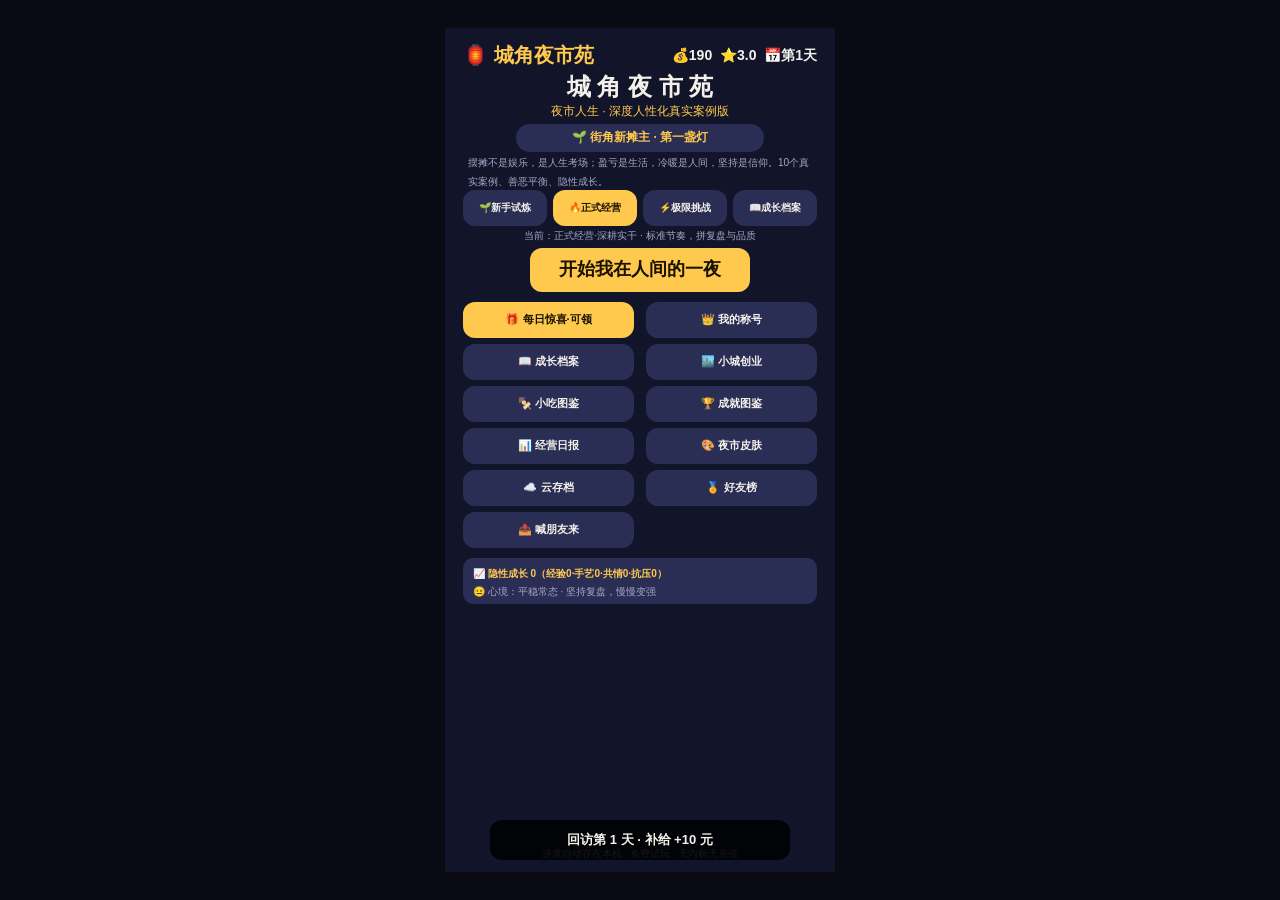
==== _preview_built.html @ dedb3aac "Add files via upload" ====
<!DOCTYPE html>
<html><head><meta charset="utf-8"><meta name="viewport" content="width=device-width,initial-scale=1,maximum-scale=1,user-scalable=no">
<title>城角夜市苑 · 小游戏版浏览器预览</title>
<style>html,body{margin:0;background:#0a0a14;overflow:hidden;height:100%;display:flex;justify-content:center;align-items:center}canvas{touch-action:none}</style>
</head><body>
<script>
// 提供 require shim，让微信小游戏的 CommonJS 模块能在浏览器加载
window.__mods = {};
function require(p){
  var name = p.replace(/^\.\//,'').replace(/\.js$/,'');
  if(window.__mods[name]) return window.__mods[name].exports;
  var src = FETCHED[name];
  if(!src) throw new Error('module not found: '+name);
  var mod = {exports:{}}; window.__mods[name]=mod;
  new Function('require','module','exports', src)(require, mod, mod.exports);
  return mod.exports;
}
// 各模块源码由 build_preview.cjs 注入到此处
var FETCHED = {"config":"// config.js —— 《城角夜市苑》运行时配置\r\n// 广告：首次提审 rewardAdUnitId 留空即可（此时免费试玩补给）。\r\n// 开通流量主后【只需把 rewardAdUnitId 填成真实的 adunit-xxx 即自动启用 IAA】，无需改 enabled。\r\n// 如需临时关闭广告，把 enabled 显式设为 false 且 rewardAdUnitId 留空即可。\r\n// 云存档：如需真云端同步，先开通微信云开发，填写 env，并在控制台创建 collection。\r\n// 好友榜：由 openDataContext/index.js 通过微信关系链数据绘制，主域不读取好友昵称/头像。\r\n\r\nvar GAME_NAME = '城角夜市苑';\r\nvar SHORT_NAME = '夜市苑';\r\nvar VERSION = '1.0.1';\r\n\r\nvar CONFIG = {\r\n  GAME_NAME: GAME_NAME,\r\n  SHORT_NAME: SHORT_NAME,\r\n  VERSION: VERSION,\r\n  AD: {\r\n    enabled: false,\r\n    rewardAdUnitId: ''\r\n  },\r\n  CLOUD: {\r\n    enabled: false,\r\n    env: '',\r\n    collection: 'yeshiyuan_cloud_save',\r\n    slotKey: 'cloudSlotId'\r\n  },\r\n  RANK: {\r\n    scoreKey: 'score',\r\n    dayKey: 'day',\r\n    repKey: 'rep',\r\n    titleKey: 'title',\r\n    title: '城角夜市苑 · 同玩好友榜'\r\n  },\r\n  // 奖励机制 v6：均为本地/合规开关，无付费、无强制分享、无分享即到账\r\n  REWARD: {\r\n    enabled: true,\r\n    surprise: true,      // 每日惊喜（连续回访确定性，不随机付费箱）\r\n    tiers: true,         // 跨层级成长称号 + 一次性金币\r\n    vanity: true,        // 虚荣徽章/战绩卡（只读展示）\r\n    referral: true       // 好友推荐回流补给（不强制分享）\r\n  }\r\n};\r\n\r\nfunction mergeObj(target, source) {\r\n  if (!source || typeof source !== 'object') return target;\r\n  Object.keys(source).forEach(function (k) {\r\n    if (source[k] && typeof source[k] === 'object' && !Array.isArray(source[k])) {\r\n      target[k] = mergeObj(target[k] && typeof target[k] === 'object' ? target[k] : {}, source[k]);\r\n    } else {\r\n      target[k] = source[k];\r\n    }\r\n  });\r\n  return target;\r\n}\r\n\r\nif (typeof wx !== 'undefined' && wx.getStorageSync) {\r\n  try {\r\n    var override = wx.getStorageSync('yeshiyuan_runtime_config');\r\n    if (override) mergeObj(CONFIG, override);\r\n  } catch (e) {}\r\n}\r\n\r\nmodule.exports = CONFIG;\r\n","js/config":"// config.js —— 《城角夜市苑》运行时配置\r\n// 广告：首次提审 rewardAdUnitId 留空即可（此时免费试玩补给）。\r\n// 开通流量主后【只需把 rewardAdUnitId 填成真实的 adunit-xxx 即自动启用 IAA】，无需改 enabled。\r\n// 如需临时关闭广告，把 enabled 显式设为 false 且 rewardAdUnitId 留空即可。\r\n// 云存档：如需真云端同步，先开通微信云开发，填写 env，并在控制台创建 collection。\r\n// 好友榜：由 openDataContext/index.js 通过微信关系链数据绘制，主域不读取好友昵称/头像。\r\n\r\nvar GAME_NAME = '城角夜市苑';\r\nvar SHORT_NAME = '夜市苑';\r\nvar VERSION = '1.0.1';\r\n\r\nvar CONFIG = {\r\n  GAME_NAME: GAME_NAME,\r\n  SHORT_NAME: SHORT_NAME,\r\n  VERSION: VERSION,\r\n  AD: {\r\n    enabled: false,\r\n    rewardAdUnitId: ''\r\n  },\r\n  CLOUD: {\r\n    enabled: false,\r\n    env: '',\r\n    collection: 'yeshiyuan_cloud_save',\r\n    slotKey: 'cloudSlotId'\r\n  },\r\n  RANK: {\r\n    scoreKey: 'score',\r\n    dayKey: 'day',\r\n    repKey: 'rep',\r\n    titleKey: 'title',\r\n    title: '城角夜市苑 · 同玩好友榜'\r\n  },\r\n  // 奖励机制 v6：均为本地/合规开关，无付费、无强制分享、无分享即到账\r\n  REWARD: {\r\n    enabled: true,\r\n    surprise: true,      // 每日惊喜（连续回访确定性，不随机付费箱）\r\n    tiers: true,         // 跨层级成长称号 + 一次性金币\r\n    vanity: true,        // 虚荣徽章/战绩卡（只读展示）\r\n    referral: true       // 好友推荐回流补给（不强制分享）\r\n  }\r\n};\r\n\r\nfunction mergeObj(target, source) {\r\n  if (!source || typeof source !== 'object') return target;\r\n  Object.keys(source).forEach(function (k) {\r\n    if (source[k] && typeof source[k] === 'object' && !Array.isArray(source[k])) {\r\n      target[k] = mergeObj(target[k] && typeof target[k] === 'object' ? target[k] : {}, source[k]);\r\n    } else {\r\n      target[k] = source[k];\r\n    }\r\n  });\r\n  return target;\r\n}\r\n\r\nif (typeof wx !== 'undefined' && wx.getStorageSync) {\r\n  try {\r\n    var override = wx.getStorageSync('yeshiyuan_runtime_config');\r\n    if (override) mergeObj(CONFIG, override);\r\n  } catch (e) {}\r\n}\r\n\r\nmodule.exports = CONFIG;\r\n","js/core":"// core.js —— 《城角夜市苑》核心数据逻辑（与渲染无关，可原样复用）\r\n// 源自 H5 版已验证的：FIFO 库存、结算、分成、清单、火候、顾客耐心判定\r\n// 微信小游戏 / 浏览器双环境：通过 Store 适配层读写存档\r\n\r\nvar CONFIG = require('./config.js');\r\n\r\nvar Store = (function () {\r\n  var KEY = 'lifesim_platform_v1';\r\n  var isWx = (typeof wx !== 'undefined' && typeof wx.getStorageSync === 'function');\r\n  function read() {\r\n    try {\r\n      var raw = isWx ? wx.getStorageSync(KEY) : (typeof localStorage !== 'undefined' ? localStorage.getItem(KEY) : null);\r\n      if (!raw) return null;\r\n      return typeof raw === 'string' ? JSON.parse(raw) : raw;\r\n    } catch (e) { return null; }\r\n  }\r\n  function write(obj) {\r\n    try {\r\n      if (isWx) wx.setStorageSync(KEY, obj);\r\n      else if (typeof localStorage !== 'undefined') localStorage.setItem(KEY, JSON.stringify(obj));\r\n    } catch (e) {}\r\n  }\r\n  return { read: read, write: write, isWx: isWx };\r\n})();\r\n\r\nfunction todayKey() {\r\n  var d = new Date();\r\n  return d.getFullYear() + '-' + (d.getMonth() + 1) + '-' + d.getDate();\r\n}\r\nfunction clamp(v, lo, hi) { return Math.max(lo, Math.min(hi, v)); }\r\nfunction round1(v) { return Math.round(v * 10) / 10; }\r\n\r\nvar DEF_SHARED = {\r\n  coins: 180, rep: 3.0, totalRevenue: 0, totalCustomers: 0, perfect: 0,\r\n  clues: 0, partnerLog: [], listClaimed: [], partners: [], chapter: 1, streak: 1,\r\n  bonds: {}, rareMet: [], lastDay: '', lastVisitDay: '', lastShareRewardDay: '',\r\n  oddJobDay: '', reliefDay: '', loanDay: '', depositDay: '', junkDay: '',\r\n  taskDay: '', taskProgress: {}, taskClaimed: false, clueDay: '', errandClueDay: '',\r\n  ownedSkins: ['default'], activeSkin: 'default', achClaimed: [],\r\n  cityUnlocked: false, cityIncome: 0, goodsFound: [], history: [],\r\n  cloudSlotId: '', rankReported: '',\r\n  // 奖励机制 v6：层级称号 / 每日惊喜 / 虚荣展示 / 好友推荐\r\n  tier: 0, tierClaimed: [], chestDay: '', chestStreak: 0,\r\n  highlight: {}, badges: [], lastBadges: [], ref: { code: '', invited: 0, joined: 0, day: '', rewardDay: '' },\r\n  bestCombo: 0, bestProfit: 0, surpriseLog: [],\r\n  // 深度人性化·真实案例版：写实励志内核（情绪/隐性成长/人性事件/复盘）\r\n  emotion: 60, growth: { experience: 0, craft: 0, empathy: 0, resilience: 0, perspective: 0 },\r\n  mode: 'formal', fatigueDays: 0, lossDays: 0, reviewDays: 0,\r\n  buffs: [], dayEvents: [], lastReview: null, storyMet: [],\r\n  // 人间阅历 / 善恶平衡 / 经营格局 / 恒成本与真实波动\r\n  perspective: 0, lifeView: { days: 0, events: 0, good: 0, bad: 0, gov: 0, stories: 0 },\r\n  kindBalance: { good: 0, bad: 0, gov: 0 },\r\n  fixedCostPaid: 0, environment: 0,\r\n  saveVersion: 8\r\n};\r\n\r\n// 12 种小吃：wantRate 之和约等于 1，用于顾客点单概率\r\nvar GOODS = {\r\n  jianbing: { name: '煎饼果子', cost: 6, price: 14, keep: 1, emoji: '煎饼', unlock: 0, wantRate: 0.14 },\r\n  lengmian: { name: '烤冷面', cost: 7, price: 16, keep: 1, emoji: '冷面', unlock: 0, wantRate: 0.11 },\r\n  kaochang: { name: '烤肠', cost: 5, price: 12, keep: 1, emoji: '烤肠', unlock: 0, wantRate: 0.11 },\r\n  shaobing: { name: '烤炉饼', cost: 4, price: 11, keep: 2, emoji: '炉饼', unlock: 40, wantRate: 0.09 },\r\n  naicha: { name: '手打柠檬茶', cost: 5, price: 13, keep: 1, emoji: '柠檬茶', unlock: 100, wantRate: 0.09 },\r\n  zhachuan: { name: '炸串', cost: 8, price: 19, keep: 1, emoji: '炸串', unlock: 220, wantRate: 0.10 },\r\n  tanghulu: { name: '冰糖葫芦', cost: 3, price: 9, keep: 2, emoji: '糖葫芦', unlock: 0, wantRate: 0.08 },\r\n  kaoyu: { name: '铁板鱿鱼', cost: 9, price: 22, keep: 1, emoji: '鱿鱼', unlock: 350, wantRate: 0.08 },\r\n  douhua: { name: '豆腐脑', cost: 4, price: 10, keep: 1, emoji: '豆腐脑', unlock: 500, wantRate: 0.07 },\r\n  bingfen: { name: '手搓冰粉', cost: 5, price: 13, keep: 1, emoji: '冰粉', unlock: 700, wantRate: 0.06 },\r\n  roujiamo: { name: '腊汁肉夹馍', cost: 10, price: 23, keep: 2, emoji: '肉夹馍', unlock: 950, wantRate: 0.04 },\r\n  yaxue: { name: '鸭血粉丝汤', cost: 11, price: 25, keep: 1, emoji: '粉丝汤', unlock: 1300, wantRate: 0.03 }\r\n};\r\n\r\n// 皮肤：只改视觉与少许客流/小费加成，不涉及任何付费\r\nvar SKINS = [\r\n  { id: 'default', name: '烟火夜市', em: '🏮', bg: '#12142a', accent: '#ffc94d', need: '默认拥有', flow: 0, tip: 0, ok: function () { return true; } },\r\n  { id: 'dusk', name: '黄昏街角', em: '🌆', bg: '#2a1b2e', accent: '#ff9d6c', need: '累计营收≥300', flow: 1, tip: 0, ok: function (s) { return s.shared.totalRevenue >= 300; } },\r\n  { id: 'neon', name: '霓虹不夜', em: '🌃', bg: '#0f1c33', accent: '#5be3ff', need: '口碑≥4.2', flow: 2, tip: 1, ok: function (s) { return s.shared.rep >= 4.2; } },\r\n  { id: 'dawn', name: '清晨早市', em: '🌅', bg: '#1e2a22', accent: '#ffe08a', need: '经营到第8天', flow: 1, tip: 2, ok: function (s) { return s.scene.day >= 8; } }\r\n];\r\n\r\n// 成就图鉴：完成后可领取一次性金币，纯荣誉系统\r\nvar ACHIEVEMENTS = [\r\n  { id: 'firstBuck', em: '🌱', name: '第一桶金', desc: '累计营收达到 100', rw: 20, ok: function (s) { return s.shared.totalRevenue >= 100; } },\r\n  { id: 'streetStar', em: '⭐', name: '街边红人', desc: '口碑达到 4.5', rw: 40, ok: function (s) { return s.shared.rep >= 4.5; } },\r\n  { id: 'regularFriend', em: '💌', name: '四方皆熟', desc: '与 3 位常客成为朋友', rw: 40, ok: function (s) { var b = s.shared.bonds || {}; return Object.keys(b).filter(function (k) { return b[k] >= 3; }).length >= 3; } },\r\n  { id: 'perfectTen', em: '🔥', name: '火候大师', desc: '完美出锅累计 10 次', rw: 35, ok: function (s) { return s.shared.perfect >= 10; } },\r\n  { id: 'foodie', em: '🍢', name: '百味齐全', desc: '解锁 8 种小吃', rw: 50, ok: function (s) { return Object.keys(GOODS).filter(function (k) { return s.shared.totalRevenue >= GOODS[k].unlock; }).length >= 8; } },\r\n  { id: 'cityBoss', em: '🏙️', name: '小城掌柜', desc: '开张小城创业场景', rw: 60, ok: function (s) { return !!s.shared.cityUnlocked; } },\r\n  { id: 'clueAll', em: '🔮', name: '匣中旧事', desc: '解开所有神秘线索', rw: 70, ok: function (s) { return (s.shared.clues || 0) >= 50; } },\r\n  { id: 'dayTen', em: '📅', name: '十日不辍', desc: '经营满 10 天', rw: 45, ok: function (s) { return s.scene.day >= 10; } }\r\n];\r\n\r\n// ============================================================\r\n// 奖励机制 v6：跨层级成长 + 每日惊喜 + 虚荣展示 + 好友推荐\r\n// 设计约束：\r\n//  1) 层级奖励锚定\"经营里程碑\"（营收/口碑/完美/天数），奖励玩得好，不奖励挂机。\r\n//  2) 每日惊喜按\"连续回访天数\"确定性解锁，不做随机付费、不做分享即到账。\r\n//  3) 虚荣称号只读展示，不设付费入口；推荐好友只给\"回流补给\"，不强制分享。\r\n// ============================================================\r\n\r\n// 跨层级成长阶梯：每跨一级给一次性金币 + 永久称号，成就墙/好友榜/战绩卡可展示\r\nvar REWARD_TIERS = [\r\n  { id: 0, em: '🌱', name: '街角新摊主', sub: '第一盏灯', need: '开始经营', rw: 0,\r\n    ok: function () { return true; } },\r\n  { id: 1, em: '🔥', name: '火候学徒', sub: '烟火初成', need: '完美出锅 3 次', rw: 25,\r\n    ok: function (s) { return (s.shared.perfect || 0) >= 3; } },\r\n  { id: 2, em: '🏮', name: '夜市熟脸', sub: '有人认得你', need: '累计营收 300', rw: 45,\r\n    ok: function (s) { return (s.shared.totalRevenue || 0) >= 300; } },\r\n  { id: 3, em: '⭐', name: '街坊红人', sub: '回头客多了', need: '口碑 4.2 且 3 位熟客', rw: 70,\r\n    ok: function (s) { var b = s.shared.bonds || {}; return (s.shared.rep || 0) >= 4.2 && Object.keys(b).filter(function (k) { return b[k] >= 3; }).length >= 3; } },\r\n  { id: 4, em: '👑', name: '夜市掌柜', sub: '一条街都认识', need: '累计营收 1200 且 第 10 天', rw: 120,\r\n    ok: function (s) { return (s.shared.totalRevenue || 0) >= 1200 && (s.scene.day || 1) >= 10; } },\r\n  { id: 5, em: '🏆', name: '城角传说', sub: '这条街记住了你', need: '累计营收 3000 且 完美 30 次', rw: 220,\r\n    ok: function (s) { return (s.shared.totalRevenue || 0) >= 3000 && (s.shared.perfect || 0) >= 30; } }\r\n];\r\n\r\n// 每日惊喜：按连续回访天数确定性开启（不是随机付费箱，不对分享设门槛）\r\n// 每 3 天一轮回：金币补给 → 线索+金币 → 称号碎片感（金币更多）+ 稀有客人口彩\r\nvar SURPRISE_DAYS = [\r\n  { em: '🎁', name: '街坊塞来的红包', text: '收摊时隔壁摊主塞来一个红包', coin: 18 },\r\n  { em: '🔮', name: '木匣里的旧物', text: '匣子缝里掉出一片旧纸，还有几枚零钱', coin: 12, clue: 1 },\r\n  { em: '🌟', name: '熟客的谢礼', text: '常客临走留下一句\"明天还来\"，压着一张纸币', coin: 30 },\r\n  { em: '🍢', name: '夜市幸运签', text: '抽到一张幸运签，今晚的烟火气格外旺', coin: 24, rep: 0.05 }\r\n];\r\n\r\n// 虚荣称号：只读展示，满足\"被看见\"，不设任何付费或强制分享入口\r\nvar VANITY_BADGES = [\r\n  { id: 'tier', em: '👑', name: function (s) { return rewardTier(s).name; }, desc: '当前经营称号' },\r\n  { id: 'combo', em: '⚡', name: function (s) { return '连击纪录 ×' + (s.shared.bestCombo || 0); }, desc: '单晚最高连击', ok: function (s) { return (s.shared.bestCombo || 0) >= 3; } },\r\n  { id: 'profit', em: '💰', name: function (s) { return '单晚净利 ' + Math.round(s.shared.bestProfit || 0); }, desc: '最高单晚净利', ok: function (s) { return (s.shared.bestProfit || 0) > 0; } },\r\n  { id: 'perfect', em: '🔥', name: function (s) { return '完美出锅 ' + (s.shared.perfect || 0) + ' 次'; }, desc: '火候大师之路', ok: function (s) { return (s.shared.perfect || 0) >= 1; } },\r\n  { id: 'ach', em: '🏅', name: function (s) { return '成就 ' + achStats(s).done + '/' + achStats(s).total; }, desc: '图鉴收集度', ok: function (s) { return achStats(s).done > 0; } },\r\n  { id: 'ref', em: '🤝', name: function (s) { return '带来 ' + ((s.shared.ref && s.shared.ref.joined) || 0) + ' 位伙伴'; }, desc: '好友推荐', ok: function (s) { return !!((s.shared.ref && s.shared.ref.joined) || 0); } },\r\n  { id: 'streak', em: '📅', name: function (s) { return '连续回访 ' + (s.shared.streak || 1) + ' 天'; }, desc: '陪伴这个函数', ok: function (s) { return (s.shared.streak || 1) >= 2; } }\r\n];\r\n\r\n// 小城创业：解锁后每天可收租，形成长线被动收益（游戏币）\r\nvar CITY_SCENES = [\r\n  { id: 'stall', em: '🛒', name: '夜市分摊', cost: 0, income: 0, need: '起始', ok: function () { return true; } },\r\n  { id: 'shop', em: '🏪', name: '街边小店', cost: 300, income: 12, need: '累计营收≥300', ok: function (s) { return s.shared.totalRevenue >= 300; } },\r\n  { id: 'kiosk', em: '🏬', name: '小城连锁档口', cost: 900, income: 35, need: '累计营收≥900', ok: function (s) { return s.shared.totalRevenue >= 900; } }\r\n];\r\nvar STALLS = [\r\n  { name: '街角空位', rent: 20, flow: 8, unlock: 0 },\r\n  { name: '学校后门', rent: 45, flow: 14, unlock: 200 },\r\n  { name: '广场入口', rent: 80, flow: 22, unlock: 500 }\r\n];\r\n\r\nvar TASKS = [\r\n  { id: 'sold', em: '🍜', title: '卖出 6 份小吃', goal: 6, reward: 20 },\r\n  { id: 'perfect', em: '🔥', title: '完美出锅 3 次', goal: 3, reward: 30 },\r\n  { id: 'profit', em: '💰', title: '单晚净赚 80 元', goal: 80, reward: 25 }\r\n];\r\n\r\nvar REGULARS = [\r\n  { id: 'laozhang', em: '👴', name: '老张头', lines: ['还是老样子，来份家常的。', '我孙女说你这儿的最好吃。'], reward: '老张头成了你的忠实顾客，客流+1' },\r\n  { id: 'xiaomei', em: '👩', name: '小美', lines: ['加班到现在，饿死了～', '今天发了工资，要好好犒劳自己！'], reward: '小美把你推荐给了同事，人缘小涨' },\r\n  { id: 'xiaoming', em: '🧑', name: '明哥', lines: ['辅导班下课，顺路过来。', '给我留一份，老规矩。'], reward: '明哥介绍了学生家长来，回头客增多' },\r\n  { id: 'ayi', em: '👵', name: '李阿姨', lines: ['小伙子，今天生意咋样？', '天冷了，你也早点收摊。'], reward: '李阿姨天天来唠嗑，把你的摊子当成了第二个家' }\r\n];\r\n\r\nvar RARE = [\r\n  { id: 'foodcritic', em: '🌟', name: '神秘美食达人', bonus: 88, text: '一位美食达人悄悄来尝了一口，说要帮你宣传！' },\r\n  { id: 'nightowl', em: '🎩', name: '深夜的西装客', bonus: 66, text: '一位衣着讲究的客人多付了钱，只说了一句：今晚，谢谢。' },\r\n  { id: 'oldfriend', em: '🎈', name: '多年未见的老同学', bonus: 50, text: '老同学认出了你，走时坚持要多给一份钱。' }\r\n];\r\n\r\nvar MYSTERY_STORY = [\r\n  { need: 0, title: '上锁的旧木匣', text: '摊子底下压着一只落灰的木匣，锁孔旁刻着：凑齐六片，才配知道这条街的秘密。' },\r\n  { need: 6, title: '第一片 · 泛黄的收据', text: '1998年，夜市西口。有人用一碗热汤救了赶夜路的我。落款只有一个模糊的谢字。' },\r\n  { need: 15, title: '第二片 · 半张旧照片', text: '照片上是同一条街，只是摊位更旧、灯更暗。背面写着：她每天都在等一个人，后来那人真的来了。' },\r\n  { need: 30, title: '第三片 · 摊主的日记', text: '把生意做好，自然会有人替你把故事讲下去。你接过的从来不只是一个摊子。' },\r\n  { need: 50, title: '匣底 · 未寄出的信', text: '给愿意把这行做下去的人——这条街会记得你。' }\r\n];\r\n\r\nvar STREET_SHIFTS = [\r\n  { em: '🎪', text: '演出散场，人群涌向夜市', delta: 3 },\r\n  { em: '🌧️', text: '飘起小雨，路人加快脚步', delta: -3 },\r\n  { em: '📣', text: '入口广播吆喝，客流被拉过来', delta: 2 },\r\n  { em: '🚓', text: '夜巡经过，人群暂时散开', delta: -2 },\r\n  { em: '🍢', text: '隔壁摊买二送一，抢走客人', delta: -2 }\r\n];\r\n\r\nvar ERRANDS = [\r\n  { em: '🍢', from: '烤串王', title: '帮忙串 3 串', need: 3, coin: 12, traffic: 1, rep: 0 },\r\n  { em: '🧋', from: '柠檬茶摊', title: '帮忙递 2 次杯', need: 2, coin: 8, traffic: 0, rep: 0 },\r\n  { em: '📦', from: '夜市快递点', title: '代收一个快递', need: 1, coin: 15, traffic: 0, rep: 0 },\r\n  { em: '🎪', from: '广场舞台', title: '帮忙搬 3 箱道具', need: 3, coin: 10, traffic: 2, rep: 0 }\r\n];\r\n\r\n// ---- 合伙人：仍是合规的街坊搭伙/帮衬，净利分成、封顶退出 ----\r\nvar PARTNER_TIERS = [\r\n  {\r\n    id: 'street', name: '街坊搭伙', em: '🤝', invest: 60, share: 0.20, cap: 90, needText: '随时可搭伙',\r\n    need: function () { return true; }\r\n  },\r\n  {\r\n    id: 'neighbor', name: '邻里帮衬', em: '🧑‍🌾', invest: 120, share: 0.22, cap: 165, needText: '口碑≥3.8 或 累计营收≥500',\r\n    need: function (save) { return save.shared.rep >= 3.8 || save.shared.totalRevenue >= 500; }\r\n  },\r\n  {\r\n    id: 'oldfriend', name: '老友帮衬', em: '🧑‍🤝‍🧑', invest: 200, share: 0.25, cap: 280, needText: '口碑≥4.2 且 清单完成≥3',\r\n    need: function (save) { return save.shared.rep >= 4.2 && lifeDone(save) >= 3; }\r\n  }\r\n];\r\n\r\nfunction defaultSave() {\r\n  var s = {};\r\n  for (var k in DEF_SHARED) {\r\n    var v = DEF_SHARED[k];\r\n    if (Array.isArray(v)) s[k] = v.slice();\r\n    else if (v && typeof v === 'object') { var o = {}; for (var kk in v) o[kk] = v[kk]; s[k] = o; }\r\n    else s[k] = v;\r\n  }\r\n  return { shared: s, scene: { day: 1, stock: [], shelf: 'jianbing', stall: 0, debt: 0 } };\r\n}\r\n\r\nfunction ensureDayState(save) {\r\n  if (!save || !save.shared) return;\r\n  var key = todayKey();\r\n  if (!save.shared.bonds || typeof save.shared.bonds !== 'object' || Array.isArray(save.shared.bonds)) save.shared.bonds = {};\r\n  if (!save.shared.rareMet || !Array.isArray(save.shared.rareMet)) save.shared.rareMet = [];\r\n  if (!save.shared.taskProgress || typeof save.shared.taskProgress !== 'object' || Array.isArray(save.shared.taskProgress)) save.shared.taskProgress = {};\r\n  ['partnerLog', 'listClaimed', 'partners', 'rareMet', 'ownedSkins', 'achClaimed', 'goodsFound', 'history'].forEach(function (k) {\r\n    if (!Array.isArray(save.shared[k])) save.shared[k] = [];\r\n  });\r\n  if ((save.shared.ownedSkins || []).indexOf('default') < 0) save.shared.ownedSkins.push('default');\r\n  if (!save.shared.activeSkin) save.shared.activeSkin = 'default';\r\n  if (typeof save.shared.cityUnlocked !== 'boolean') save.shared.cityUnlocked = false;\r\n  if (!isFinite(Number(save.shared.cityIncome))) save.shared.cityIncome = 0;\r\n  if (save.shared.taskDay !== key) {\r\n    save.shared.taskDay = key;\r\n    save.shared.taskProgress = {};\r\n    save.shared.taskClaimed = false;\r\n  }\r\n}\r\n\r\nfunction loadSave() {\r\n  var d = Store.read();\r\n  if (!d || typeof d !== 'object') return defaultSave();\r\n  var def = defaultSave();\r\n  if (!d.shared || typeof d.shared !== 'object') d.shared = def.shared;\r\n  if (!d.scene || typeof d.scene !== 'object') d.scene = def.scene;\r\n\r\n  for (var k in DEF_SHARED) {\r\n    if (d.shared[k] === undefined || d.shared[k] === null) {\r\n      var v = DEF_SHARED[k];\r\n      if (Array.isArray(v)) d.shared[k] = v.slice();\r\n      else if (v && typeof v === 'object') { var o = {}; for (var kk in v) o[kk] = v[kk]; d.shared[k] = o; }\r\n      else d.shared[k] = v;\r\n    } else if (Array.isArray(DEF_SHARED[k]) && !Array.isArray(d.shared[k])) {\r\n      d.shared[k] = [];\r\n    }\r\n  }\r\n  ['coins', 'rep', 'totalRevenue', 'totalCustomers', 'perfect', 'clues', 'chapter', 'streak'].forEach(function (key) {\r\n    var n = Number(d.shared[key]);\r\n    if (!isFinite(n)) n = DEF_SHARED[key];\r\n    d.shared[key] = n;\r\n  });\r\n\r\n  if (!Array.isArray(d.scene.stock)) d.scene.stock = [];\r\n  d.scene.stock = d.scene.stock.filter(function (b) {\r\n    return b && GOODS[b.key] && Number(b.qty) > 0;\r\n  }).map(function (b) {\r\n    var g = GOODS[b.key];\r\n    var buyDay = Number(b.buyDay) > 0 ? Number(b.buyDay) : 1;\r\n    var expireDay = Number(b.expireDay) > 0 ? Number(b.expireDay) : buyDay + g.keep;\r\n    return { key: b.key, qty: Number(b.qty), buyDay: buyDay, expireDay: expireDay };\r\n  });\r\n  if (!GOODS[d.scene.shelf]) d.scene.shelf = 'jianbing';\r\n  if (!GOODS[d.scene.shelf] || d.shared.totalRevenue < GOODS[d.scene.shelf].unlock) d.scene.shelf = 'jianbing';\r\n  if (!STALLS[d.scene.stall]) d.scene.stall = 0;\r\n  if (!isFinite(Number(d.scene.day)) || Number(d.scene.day) < 1) d.scene.day = 1;\r\n  else d.scene.day = Number(d.scene.day);\r\n  if (!isFinite(Number(d.scene.debt)) || Number(d.scene.debt) < 0) d.scene.debt = 0;\r\n  else d.scene.debt = Number(d.scene.debt);\r\n\r\n  if (!d.shared.cloudSlotId) {\r\n    try {\r\n      d.shared.cloudSlotId = 'ysy_' + Date.now().toString(36) + '_' + Math.random().toString(36).slice(2, 10);\r\n    } catch (e) { d.shared.cloudSlotId = 'ysy_local'; }\r\n  }\r\n  // v6 奖励机制字段：老存档平滑迁移，不丢任何既有进度\r\n  if (!d.shared.ref || typeof d.shared.ref !== 'object') d.shared.ref = {};\r\n  ['code', 'invited', 'joined', 'day', 'rewardDay'].forEach(function (k) {\r\n    if (d.shared.ref[k] === undefined || d.shared.ref[k] === null) d.shared.ref[k] = DEF_SHARED.ref[k];\r\n  });\r\n  d.shared.ref.invited = Number(d.shared.ref.invited) || 0;\r\n  d.shared.ref.joined = Number(d.shared.ref.joined) || 0;\r\n  if (!Array.isArray(d.shared.tierClaimed)) d.shared.tierClaimed = [];\r\n  if (!Array.isArray(d.shared.badges)) d.shared.badges = [];\r\n  if (!Array.isArray(d.shared.lastBadges)) d.shared.lastBadges = [];\r\n  if (!Array.isArray(d.shared.surpriseLog)) d.shared.surpriseLog = [];\r\n  if (!d.shared.highlight || typeof d.shared.highlight !== 'object') d.shared.highlight = {};\r\n  ['bestCombo', 'bestProfit', 'chestStreak'].forEach(function (k) {\r\n    d.shared[k] = Number(d.shared[k]) || 0;\r\n  });\r\n  // 深度人性化·真实案例版：写实系统字段迁移（隐性成长永不清零）\r\n  if (d.shared.emotion == null || !isFinite(Number(d.shared.emotion))) d.shared.emotion = 60;\r\n  d.shared.emotion = clamp(Number(d.shared.emotion), 0, 100);\r\n  if (!d.shared.growth || typeof d.shared.growth !== 'object') d.shared.growth = {};\r\n  ['experience', 'craft', 'empathy', 'resilience', 'perspective'].forEach(function (k) {\r\n    d.shared.growth[k] = Math.max(0, Number(d.shared.growth[k]) || 0);\r\n  });\r\n  if (!d.shared.mode) d.shared.mode = 'formal';\r\n  ['fatigueDays', 'lossDays', 'reviewDays', 'fixedCostPaid', 'perspective'].forEach(function (k) {\r\n    d.shared[k] = Number(d.shared[k]) || 0;\r\n  });\r\n  if (!Array.isArray(d.shared.buffs)) d.shared.buffs = [];\r\n  if (!Array.isArray(d.shared.dayEvents)) d.shared.dayEvents = [];\r\n  if (!Array.isArray(d.shared.storyMet)) d.shared.storyMet = [];\r\n  if (!d.shared.lifeView || typeof d.shared.lifeView !== 'object') d.shared.lifeView = { days: 0, events: 0, good: 0, bad: 0, gov: 0, stories: 0 };\r\n  ['days', 'events', 'good', 'bad', 'gov', 'stories'].forEach(function (k) {\r\n    d.shared.lifeView[k] = Math.max(0, Number(d.shared.lifeView[k]) || 0);\r\n  });\r\n  if (!d.shared.kindBalance || typeof d.shared.kindBalance !== 'object') d.shared.kindBalance = { good: 0, bad: 0, gov: 0 };\r\n  ['good', 'bad', 'gov'].forEach(function (k) {\r\n    d.shared.kindBalance[k] = Math.max(0, Number(d.shared.kindBalance[k]) || 0);\r\n  });\r\n  d.shared.saveVersion = 8;\r\n  ensureDayState(d);\r\n  return d;\r\n}\r\nfunction saveSave(d) { if (d) ensureDayState(d); Store.write(d); }\r\n\r\n// ---- 商品解锁与 FIFO 库存：按 buyDay 先进先出核销 ----\r\nfunction isGoodUnlocked(save, key) {\r\n  var g = GOODS[key];\r\n  return !!g && save.shared.totalRevenue >= g.unlock;\r\n}\r\nfunction addStock(save, key, qty) {\r\n  var g = GOODS[key]; if (!g || !isGoodUnlocked(save, key)) return false;\r\n  var cost = g.cost * qty;\r\n  if (save.shared.coins < cost) return false;\r\n  save.shared.coins -= cost;\r\n  save.scene.stock.push({ key: key, qty: qty, buyDay: save.scene.day, expireDay: save.scene.day + g.keep });\r\n  return true;\r\n}\r\nfunction stockQty(save, key) {\r\n  var n = 0; save.scene.stock.forEach(function (b) { if (b.key === key && b.qty > 0) n += b.qty; });\r\n  return n;\r\n}\r\nfunction consumeStock(save, key) {\r\n  var batches = save.scene.stock.filter(function (b) { return b.key === key && b.qty > 0; })\r\n                                .sort(function (a, b) { return a.buyDay - b.buyDay; });\r\n  if (!batches.length) return null;\r\n  var b = batches[0]; b.qty -= 1;\r\n  return { key: key, cost: GOODS[key].cost, buyDay: b.buyDay };\r\n}\r\nfunction expireStock(save) {\r\n  var lost = 0, kept = [];\r\n  save.scene.stock.forEach(function (b) {\r\n    if (b.expireDay < save.scene.day && b.qty > 0) lost += b.qty; else kept.push(b);\r\n  });\r\n  save.scene.stock = kept;\r\n  return lost;\r\n}\r\n\r\n// ---- 口碑、线索、每日任务 ----\r\nfunction applyRep(save, delta) {\r\n  if (!delta) return save.shared.rep;\r\n  save.shared.rep = round1(clamp(save.shared.rep + delta, 1, 5));\r\n  return save.shared.rep;\r\n}\r\nfunction addClue(save, n) {\r\n  var add = Math.max(0, Number(n) || 1);\r\n  save.shared.clues = Math.max(0, Number(save.shared.clues) || 0) + add;\r\n  return save.shared.clues;\r\n}\r\nfunction mysteryStage(save) {\r\n  var st = 0;\r\n  for (var i = 0; i < MYSTERY_STORY.length; i++) if ((save.shared.clues || 0) >= MYSTERY_STORY[i].need) st = i;\r\n  return st;\r\n}\r\nfunction updateTask(save, id, value) {\r\n  ensureDayState(save);\r\n  if (save.shared.taskClaimed) return;\r\n  var n = Math.max(0, Number(value) || 0);\r\n  save.shared.taskProgress[id] = Math.max(save.shared.taskProgress[id] || 0, n);\r\n}\r\nfunction taskProgress(save, id) {\r\n  ensureDayState(save);\r\n  return save.shared.taskProgress[id] || 0;\r\n}\r\nfunction tasksAllDone(save) {\r\n  ensureDayState(save);\r\n  return TASKS.every(function (t) { return taskProgress(save, t.id) >= t.goal; });\r\n}\r\nfunction claimTasks(save) {\r\n  ensureDayState(save);\r\n  if (save.shared.taskClaimed || !tasksAllDone(save)) return 0;\r\n  var reward = TASKS.reduce(function (sum, t) { return sum + t.reward; }, 0);\r\n  save.shared.taskClaimed = true;\r\n  save.shared.coins += reward;\r\n  return reward;\r\n}\r\n\r\n// ---- 常客羁绊与稀有客人 ----\r\nfunction addBond(save, regularId) {\r\n  ensureDayState(save);\r\n  var r = null;\r\n  for (var i = 0; i < REGULARS.length; i++) if (REGULARS[i].id === regularId) r = REGULARS[i];\r\n  if (!r) return null;\r\n  save.shared.bonds[r.id] = (save.shared.bonds[r.id] || 0) + 1;\r\n  if (save.shared.bonds[r.id] === 3) {\r\n    applyRep(save, 0.3);\r\n    addClue(save, 1);\r\n    return r;\r\n  }\r\n  return null;\r\n}\r\nfunction maybeRare(save, customer) {\r\n  if (!save || Math.random() >= 0.07) return null;\r\n  var r = RARE[Math.floor(Math.random() * RARE.length)];\r\n  customer.rare = r;\r\n  customer.bonus = r.bonus;\r\n  if (save.shared.rareMet.indexOf(r.id) < 0) {\r\n    save.shared.rareMet.push(r.id);\r\n    addClue(save, 1);\r\n  }\r\n  return r;\r\n}\r\n\r\n// ---- 合伙人分成 ----\r\nfunction activePartners(save) {\r\n  return (save.shared.partners || []).filter(function (p) { return !p.retired && (p.paid || 0) < (PARTNER_TIER(p.type).cap); });\r\n}\r\nfunction PARTNER_TIER(id) {\r\n  for (var i = 0; i < PARTNER_TIERS.length; i++) if (PARTNER_TIERS[i].id === id) return PARTNER_TIERS[i];\r\n  return PARTNER_TIERS[0];\r\n}\r\nfunction partnerUnlocked(save, id) {\r\n  var def = PARTNER_TIER(id);\r\n  var hasSame = activePartners(save).some(function (p) { return p.type === id; });\r\n  return !!def.need(save) && !hasSame && activePartners(save).length < 3;\r\n}\r\nfunction takePartner(save, id) {\r\n  var def = PARTNER_TIER(id);\r\n  if (!partnerUnlocked(save, id)) return null;\r\n  save.shared.coins += def.invest;\r\n  save.shared.partners.push({ type: id, paid: 0, retired: false });\r\n  save.shared.partnerLog = save.shared.partnerLog || [];\r\n  save.shared.partnerLog.push({ day: save.scene.day, type: id, invest: def.invest, share: def.share, cap: def.cap });\r\n  return def;\r\n}\r\nfunction settlePartners(save, profit) {\r\n  var notes = [];\r\n  (save.shared.partners || []).slice().forEach(function (p) {\r\n    if (p.retired) return;\r\n    var def = PARTNER_TIER(p.type);\r\n    var share = profit > 0 ? Math.max(0, Math.round(profit * def.share)) : 0;\r\n    p.paid = (p.paid || 0) + share;\r\n    if (share > 0) {\r\n      save.shared.coins -= share;\r\n      notes.push(def.name + ' 分走 ' + share + ' 元');\r\n    }\r\n    if (p.paid >= def.cap) {\r\n      p.retired = true;\r\n      notes.push(def.name + ' 分够 ' + def.cap + ' 元，已体面退出');\r\n    }\r\n  });\r\n  return notes;\r\n}\r\n\r\n// ---- 人生清单（保留旧数字索引兼容） ----\r\nvar LIFE_LIST = [\r\n  { id: 'first', t: '第一次备货', em: '🌱', rw: 15, ok: function (s) { return s.scene.stock.length > 0 || s.shared.totalCustomers > 0; } },\r\n  { id: 'firstSale', t: '摆出第一个摊', em: '🛒', rw: 15, ok: function (s) { return s.shared.totalCustomers >= 1; } },\r\n  { id: 'sold10', t: '接待 10 位客人', em: '🍜', rw: 20, ok: function (s) { return s.shared.totalCustomers >= 10; } },\r\n  { id: 'perfect5', t: '完美出锅 5 次', em: '🔥', rw: 25, ok: function (s) { return s.shared.perfect >= 5; } },\r\n  { id: 'earn100', t: '累计营收破 100', em: '💰', rw: 20, ok: function (s) { return s.shared.totalRevenue >= 100; } },\r\n  { id: 'earn500', t: '累计营收破 500', em: '🏆', rw: 40, ok: function (s) { return s.shared.totalRevenue >= 500; } },\r\n  { id: 'day5', t: '连续经营 5 天', em: '📅', rw: 30, ok: function (s) { return s.scene.day >= 5; } },\r\n  { id: 'bond1', t: '和一位常客成为朋友', em: '💌', rw: 35, ok: function (s) { var b = s.shared.bonds || {}; return Object.keys(b).some(function (k) { return b[k] >= 3; }); } },\r\n  { id: 'rare1', t: '遇见第一位稀有客人', em: '🌟', rw: 25, ok: function (s) { return (s.shared.rareMet || []).length >= 1; } },\r\n  { id: 'clue6', t: '拼出第一段匣中往事', em: '🔮', rw: 35, ok: function (s) { return (s.shared.clues || 0) >= 6; } },\r\n  { id: 'rep5', t: '口碑达到满星', em: '⭐', rw: 60, ok: function (s) { return s.shared.rep >= 5; } }\r\n];\r\nfunction lifeDone(save) { return LIFE_LIST.filter(function (it) { return it.ok(save); }).length; }\r\nfunction claimLife(save) {\r\n  var gained = 0, notes = [];\r\n  if (!save.shared.listClaimed) save.shared.listClaimed = [];\r\n  LIFE_LIST.forEach(function (it, i) {\r\n    var byId = save.shared.listClaimed.indexOf(it.id) >= 0;\r\n    var byIndex = save.shared.listClaimed.indexOf(i) >= 0;\r\n    if (it.ok(save) && !byId && !byIndex) {\r\n      save.shared.listClaimed.push(it.id);\r\n      save.shared.coins += it.rw; gained += it.rw;\r\n      notes.push(it.em + '「' + it.t + '」+' + it.rw);\r\n    }\r\n  });\r\n  return { gained: gained, notes: notes };\r\n}\r\n\r\n// ---- 火候判定：口碑越高，稳定区越宽 ----\r\nfunction judgeCook(pos, rep) {\r\n  var r = Number(rep) || 3;\r\n  var goodLo = r >= 4 ? 35 : (r < 2.5 ? 41 : 38);\r\n  var goodHi = r >= 4 ? 65 : (r < 2.5 ? 59 : 62);\r\n  var perfectLo = r >= 4 ? 46 : 47;\r\n  var perfectHi = r >= 4 ? 54 : 53;\r\n  if (pos >= perfectLo && pos <= perfectHi) return { quality: 'perfect', mult: 1.35, perfect: true };\r\n  if (pos >= goodLo && pos <= goodHi) return { quality: 'good', mult: 1.0, perfect: false };\r\n  return { quality: 'fail', mult: 0, perfect: false };\r\n}\r\n\r\n// ---- 顾客与街况 ----\r\nfunction makeCustomer(patienceMs, now, save) {\r\n  var c = { born: now, deadline: now + patienceMs, served: false, want: 'jianbing', regular: null, rare: null, bonus: 0, line: '' };\r\n  var keys = Object.keys(GOODS).filter(function (k) { return !save || isGoodUnlocked(save, k); });\r\n  var roll = Math.random(), acc = 0;\r\n  for (var i = 0; i < keys.length; i++) {\r\n    acc += (GOODS[keys[i]].wantRate || 0.1);\r\n    if (roll <= acc || i === keys.length - 1) { c.want = keys[i]; break; }\r\n  }\r\n  if (save) {\r\n    if (Math.random() < 0.24) {\r\n      var r = REGULARS[Math.floor(Math.random() * REGULARS.length)];\r\n      c.regular = r;\r\n      c.line = r.lines[Math.floor(Math.random() * r.lines.length)];\r\n    }\r\n    maybeRare(save, c);\r\n  }\r\n  return c;\r\n}\r\nfunction customerPatiencePct(c, now) { return Math.max(0, Math.min(100, (c.deadline - now) / (c.deadline - c.born) * 100)); }\r\nfunction rollStreetShift() {\r\n  var s = STREET_SHIFTS[Math.floor(Math.random() * STREET_SHIFTS.length)];\r\n  return { em: s.em, text: s.text, delta: s.delta };\r\n}\r\nfunction startErrand() {\r\n  var def = ERRANDS[Math.floor(Math.random() * ERRANDS.length)];\r\n  return { def: def, progress: 0, deadline: Date.now() + 14000 };\r\n}\r\nfunction doErrand(save, errand) {\r\n  if (!errand || !errand.def) return { done: false };\r\n  errand.progress++;\r\n  if (errand.progress < errand.def.need) return { done: false, progress: errand.progress };\r\n  var d = errand.def;\r\n  return { done: true, coin: d.coin || 0, traffic: d.traffic || 0, rep: d.rep || 0, from: d.from };\r\n}\r\n\r\n// ---- 结算（源自原版 endDay） ----\r\nfunction settleDay(save, stall, stats) {\r\n  ensureDayState(save);\r\n  stats = stats || {};\r\n  var gross = stats.gross || 0;\r\n  var rent = stall.rent;\r\n  var foodCost = stats.foodCost || 0;\r\n  var tips = stats.tips || 0;\r\n  var errandCoin = stats.errand || 0;\r\n  // 人间纪实：真实生存恒成本（无论盈亏恒定）+ 环境随机波动（个人可控，环境不可控）\r\n  var fixedCost = fixedDailyCost();\r\n  var env = rollEnvironment();\r\n  var envDelta = Math.round((gross - foodCost) * env);\r\n  var profit = Math.round((gross - rent - foodCost - fixedCost + tips + errandCoin) * (1 + env));\r\n  stats.played = true;\r\n  stats.fixedCost = fixedCost; stats.environment = env; stats.envDelta = envDelta;\r\n  // 每日人性事件（正负强制对冲）并结算其影响\r\n  var humanEvents = rollHumanEvents(save);\r\n  var humanImpact = applyHumanEvents(save, humanEvents, stats);\r\n  profit += humanImpact.coinDelta;\r\n\r\n  updateTask(save, 'sold', stats.sold || 0);\r\n  updateTask(save, 'perfect', stats.perfect || 0);\r\n  updateTask(save, 'profit', profit);\r\n\r\n  var repBefore = save.shared.rep;\r\n  var repDelta = (stats.good || 0) * 0.05 + (stats.perfect || 0) * 0.05 + (stats.errandRep || 0)\r\n               - (stats.bad || 0) * 0.12 - (stats.lost || 0) * 0.08;\r\n  if (profit > 0) repDelta += 0.05;\r\n  applyRep(save, repDelta);\r\n\r\n  var partnerNotes = settlePartners(save, profit);\r\n  var life = claimLife(save);\r\n  var taskReward = claimTasks(save);\r\n\r\n  save.shared.coins += profit - (stats.paidOut || 0) + taskReward;\r\n  save.shared.totalRevenue += gross;\r\n  save.shared.totalCustomers += stats.sold || 0;\r\n  save.shared.perfect += stats.perfect || 0;\r\n\r\n  var debtPaid = 0;\r\n  if ((save.scene.debt || 0) > 0) {\r\n    debtPaid = Math.min(save.scene.debt, save.shared.coins);\r\n    save.shared.coins -= debtPaid;\r\n    save.scene.debt = round1(save.scene.debt - debtPaid);\r\n  }\r\n\r\n  var mysteryBefore = mysteryStage(save);\r\n  if (profit > 0 && save.shared.clueDay !== todayKey()) {\r\n    save.shared.clueDay = todayKey();\r\n    addClue(save, 1);\r\n  }\r\n  // 记录经营日报（在 day+1 之前，记的是刚结束的这一天）\r\n  pushHistory(save, { profit: profit, gross: gross, sold: stats.sold || 0, perfect: stats.perfect || 0 });\r\n  save.scene.day += 1;\r\n  // 奖励结算：破纪录 / 层级突破 / 新徽章，全部幂等，只在本函数内改存档\r\n  var record = updateHighlight(save, stats, profit);\r\n  // 人间纪实：隐性成长永久累计 + 恒成本记录 + BUFF刷新 + 情绪复盘保底\r\n  var growthAfter = settleGrowth(save, stats, profit);\r\n  save.shared.fixedCostPaid = (save.shared.fixedCostPaid || 0) + fixedCost;\r\n  save.shared.reviewDays = (save.shared.reviewDays || 0) + 1;\r\n  if (!save.shared.lifeView) save.shared.lifeView = { days: 0, events: 0, good: 0, bad: 0, gov: 0, stories: 0 };\r\n  save.shared.lifeView.days = (save.shared.lifeView.days || 0) + 1;\r\n  applyEmotion(save, 8); // 每日坚持复盘 +8（保底成长）\r\n  var buffs = refreshBuffs(save, stats, profit);\r\n  var tierGain = checkTiers(save);\r\n  var badgeInfo = refreshBadges(save);\r\n  var baseRes = {\r\n    gross: gross, rent: rent, foodCost: foodCost, tips: tips, errand: errandCoin,\r\n    profit: profit, partnerNotes: partnerNotes, life: life, taskReward: taskReward,\r\n    repBefore: repBefore, repDelta: round1(save.shared.rep - repBefore), debtPaid: debtPaid,\r\n    mysteryStage: mysteryStage(save), mysteryUnlocked: mysteryStage(save) > mysteryBefore,\r\n    sold: stats.sold || 0, perfect: stats.perfect || 0, lost: stats.lost || 0,\r\n    fixedCost: fixedCost, environment: env, envDelta: envDelta,\r\n    humanEvents: humanEvents, growth: growthAfter, buffs: buffs,\r\n    record: record, tierGain: tierGain, newBadges: badgeInfo.fresh, tier: tierGain.tier\r\n  };\r\n  baseRes.review = buildReview(save, baseRes, stats);\r\n  save.shared.lastReview = { date: todayKey(), profit: profit, title: baseRes.review.title };\r\n  saveSave(save);\r\n  return baseRes;\r\n}\r\n\r\n// ---- 皮肤：解锁 + 切换，只影响视觉与少量客流/小费 ----\r\nfunction skinById(id) {\r\n  for (var i = 0; i < SKINS.length; i++) if (SKINS[i].id === id) return SKINS[i];\r\n  return SKINS[0];\r\n}\r\nfunction activeSkin(save) { return skinById(save && save.shared && save.shared.activeSkin); }\r\nfunction skinUnlocked(save, id) {\r\n  var s = skinById(id);\r\n  return (save.shared.ownedSkins || []).indexOf(id) >= 0 || s.ok(save);\r\n}\r\nfunction unlockSkin(save, id) {\r\n  var s = skinById(id);\r\n  if ((save.shared.ownedSkins || []).indexOf(id) >= 0) return { ok: false, msg: '已拥有' };\r\n  if (!s.ok(save)) return { ok: false, msg: '未满足：' + s.need };\r\n  save.shared.ownedSkins.push(id);\r\n  save.shared.activeSkin = id;\r\n  saveSave(save);\r\n  return { ok: true, skin: s };\r\n}\r\nfunction setSkin(save, id) {\r\n  if (!skinUnlocked(save, id)) return false;\r\n  save.shared.activeSkin = id; saveSave(save); return true;\r\n}\r\nfunction skinFlowBonus(save) { return activeSkin(save).flow || 0; }\r\nfunction skinTipBonus(save) { return activeSkin(save).tip || 0; }\r\n\r\n// ---- 成就图鉴 ----\r\nfunction achDone(save, id) {\r\n  var a = null;\r\n  for (var i = 0; i < ACHIEVEMENTS.length; i++) if (ACHIEVEMENTS[i].id === id) a = ACHIEVEMENTS[i];\r\n  return !!a && a.ok(save);\r\n}\r\nfunction claimAch(save) {\r\n  ensureDayState(save);\r\n  var gained = 0, got = [];\r\n  ACHIEVEMENTS.forEach(function (a) {\r\n    if (a.ok(save) && save.shared.achClaimed.indexOf(a.id) < 0) {\r\n      save.shared.achClaimed.push(a.id);\r\n      save.shared.coins += a.rw; gained += a.rw; got.push(a.em + a.name);\r\n    }\r\n  });\r\n  saveSave(save);\r\n  return { gained: gained, got: got };\r\n}\r\nfunction achStats(save) {\r\n  var done = ACHIEVEMENTS.filter(function (a) { return a.ok(save); }).length;\r\n  return { done: done, total: ACHIEVEMENTS.length };\r\n}\r\n\r\n// ============================================================\r\n// 奖励引擎：以下函数纯数据计算，渲染层只调用、不自行改存档\r\n// ============================================================\r\n\r\n// 当前已达最高层级（只看条件，不看是否已领，便于展示\"你已经是掌柜\"）\r\nfunction rewardTier(save) {\r\n  var t = REWARD_TIERS[0];\r\n  for (var i = 0; i < REWARD_TIERS.length; i++) {\r\n    if (REWARD_TIERS[i].ok(save)) t = REWARD_TIERS[i];\r\n  }\r\n  return t;\r\n}\r\nfunction nextTier(save) {\r\n  var cur = rewardTier(save);\r\n  return REWARD_TIERS[cur.id + 1] || null;\r\n}\r\n// 层级进度（0~100），给\"还差一点\"的推动感\r\nfunction tierProgress(save) {\r\n  var cur = rewardTier(save), next = nextTier(save);\r\n  if (!next) return { cur: cur, next: null, pct: 100, text: '已登顶 · 城角传说' };\r\n  var pct = 0, text = '';\r\n  if (next.id === 1) { pct = Math.min(100, (save.shared.perfect || 0) / 3 * 100); text = '完美出锅 ' + Math.min(3, save.shared.perfect || 0) + '/3'; }\r\n  else if (next.id === 2) { pct = Math.min(100, (save.shared.totalRevenue || 0) / 300 * 100); text = '累计营收 ' + Math.round(Math.min(300, save.shared.totalRevenue || 0)) + '/300'; }\r\n  else if (next.id === 3) {\r\n    var b = save.shared.bonds || {}, friends = Object.keys(b).filter(function (k) { return b[k] >= 3; }).length;\r\n    pct = Math.min(100, Math.min((save.shared.rep || 0) / 4.2, friends / 3) * 100);\r\n    text = '口碑 ' + (save.shared.rep || 0).toFixed(1) + '/4.2 · 熟客 ' + friends + '/3';\r\n  } else if (next.id === 4) { pct = Math.min(100, Math.min((save.shared.totalRevenue || 0) / 1200, (save.scene.day || 1) / 10) * 100); text = '营收 ' + Math.round(Math.min(1200, save.shared.totalRevenue || 0)) + '/1200 · 第' + Math.min(10, save.scene.day || 1) + '/10天'; }\r\n  else if (next.id === 5) { pct = Math.min(100, Math.min((save.shared.totalRevenue || 0) / 3000, (save.shared.perfect || 0) / 30) * 100); text = '营收 ' + Math.round(Math.min(3000, save.shared.totalRevenue || 0)) + '/3000 · 完美 ' + Math.min(30, save.shared.perfect || 0) + '/30'; }\r\n  return { cur: cur, next: next, pct: Math.round(pct), text: text };\r\n}\r\n// 领取所有\"已达但未领\"的层级奖励；结算与首页都会调用，幂等\r\nfunction checkTiers(save) {\r\n  var gained = 0, got = [];\r\n  for (var i = 0; i < REWARD_TIERS.length; i++) {\r\n    var t = REWARD_TIERS[i];\r\n    if (t.ok(save) && (save.shared.tierClaimed || []).indexOf(t.id) < 0) {\r\n      save.shared.tierClaimed.push(t.id);\r\n      save.shared.coins += t.rw; gained += t.rw;\r\n      got.push(t.em + t.name + (t.rw ? ' +' + t.rw : ''));\r\n      save.shared.tier = Math.max(save.shared.tier || 0, t.id);\r\n    }\r\n  }\r\n  if (got.length) saveSave(save);\r\n  return { gained: gained, got: got, tier: rewardTier(save) };\r\n}\r\n// 每日惊喜：按连续回访取模，确定性；每天仅一次，跟是否分享无关\r\nfunction claimSurprise(save) {\r\n  var key = todayKey();\r\n  if (save.shared.chestDay === key) return { ok: false, msg: '今天的惊喜已经领过啦，明天再来' };\r\n  save.shared.chestDay = key;\r\n  save.shared.chestStreak = (save.shared.chestStreak || 0) + 1;\r\n  var idx = (save.shared.chestStreak - 1) % SURPRISE_DAYS.length;\r\n  var box = SURPRISE_DAYS[idx];\r\n  save.shared.coins += box.coin;\r\n  if (box.clue) addClue(save, box.clue);\r\n  if (box.rep) applyRep(save, box.rep);\r\n  if (!Array.isArray(save.shared.surpriseLog)) save.shared.surpriseLog = [];\r\n  save.shared.surpriseLog.push({ date: key, name: box.name, coin: box.coin });\r\n  if (save.shared.surpriseLog.length > 20) save.shared.surpriseLog = save.shared.surpriseLog.slice(-20);\r\n  saveSave(save);\r\n  return { ok: true, em: box.em, name: box.name, text: box.text, coin: box.coin, clue: box.clue || 0, streak: save.shared.chestStreak };\r\n}\r\nfunction surpriseReady(save) { return save.shared.chestDay !== todayKey(); }\r\n\r\n// 虚荣展示：计算当前点亮的徽章，并检测\"本结算新点亮了哪些\"\r\nfunction refreshBadges(save) {\r\n  var list = [];\r\n  VANITY_BADGES.forEach(function (b) {\r\n    if (!b.ok || b.ok(save)) list.push({ id: b.id, em: b.em, name: (typeof b.name === 'function' ? b.name(save) : b.name), desc: b.desc });\r\n  });\r\n  var prev = (save.shared.badges || []).map(function (x) { return typeof x === 'string' ? x : x.id; });\r\n  var fresh = list.filter(function (x) { return prev.indexOf(x.id) < 0 && prev.length > 0; });\r\n  save.shared.lastBadges = fresh;\r\n  save.shared.badges = list.map(function (x) { return x.id; });\r\n  return { list: list, fresh: fresh };\r\n}\r\n// 高光时刻：结算时记录最佳纪录，给\"打破纪录\"的惊喜\r\nfunction updateHighlight(save, stats, profit) {\r\n  var h = save.shared.highlight || {};\r\n  var rec = { combo: false, profit: false };\r\n  if ((stats.comboMax || 0) > (save.shared.bestCombo || 0)) { save.shared.bestCombo = stats.comboMax || 0; rec.combo = true; }\r\n  if ((profit || 0) > (save.shared.bestProfit || 0)) { save.shared.bestProfit = Math.round(profit || 0); rec.profit = true; }\r\n  save.shared.highlight = h;\r\n  return rec;\r\n}\r\n\r\n// 好友推荐：只记录来源与\"回流补给\"，绝不分享即到账、绝不强制分享\r\nfunction recordReferral(save, params) {\r\n  params = params || {};\r\n  var ref = save.shared.ref;\r\n  var code = String(params.inviter || params.ref || params.from || '').slice(0, 64);\r\n  var self = save.shared.cloudSlotId || '';\r\n  var out = { matched: false, code: code, inviter: false };\r\n  if (code && code !== self && code !== 'share' && code !== 'direct') {\r\n    if (!ref.code) { ref.code = code; ref.joined = (ref.joined || 0) + 1; out.matched = true; }\r\n    out.inviter = true;\r\n  }\r\n  if (params.ref === 'friend' || code === 'friend') out.inviter = true;\r\n  saveSave(save);\r\n  return out;\r\n}\r\n// 推荐好友试玩带来的\"结伴补给\"：被推荐人回访达标后每天领一次，与推荐人现世回报脱钩（合规）\r\nfunction claimRefReward(save) {\r\n  var ref = save.shared.ref || {};\r\n  var key = todayKey();\r\n  if (!ref.code || ref.rewardDay === key) return { ok: false, msg: '暂无结伴补给' };\r\n  if ((save.shared.streak || 1) < 2 && (save.scene.day || 1) < 2) return { ok: false, msg: '回访或经营满 2 天后可领结伴补给' };\r\n  ref.rewardDay = key;\r\n  var coin = 15 + Math.min(15, (ref.joined || 1) * 3);\r\n  save.shared.coins += coin;\r\n  saveSave(save);\r\n  return { ok: true, coin: coin, msg: '结伴补给 +' + coin + ' 元（好友推荐奖励，无需分享）' };\r\n}\r\nfunction myRefCode(save) {\r\n  ensureSlot(save);\r\n  return save.shared.cloudSlotId || '';\r\n}\r\n// 战绩卡：把虚荣展示变成可复制的炫耀文案（不自动发，不诱导分享）\r\nfunction battleCard(save) {\r\n  var tier = rewardTier(save);\r\n  var tags = refreshBadges(save).list.slice(0, 4).map(function (x) { return x.em + x.name; }).join(' · ');\r\n  return [\r\n    '【' + CONFIG.GAME_NAME + ' · 我的夜市战绩卡】',\r\n    tier.em + ' ' + tier.name + '（' + tier.sub + '）',\r\n    '累计营收 ' + Math.round(save.shared.totalRevenue || 0) + ' · 第 ' + (save.scene.day || 1) + ' 天 · 口碑 ' + (save.shared.rep || 3).toFixed(1),\r\n    '最佳纪录：' + tags,\r\n    '连续回访 ' + (save.shared.streak || 1) + ' 天 · 带来伙伴 ' + ((save.shared.ref && save.shared.ref.joined) || 0) + ' 位',\r\n    '我的推荐码：' + myRefCode(save) + '（朋友进游戏填它，双方都有结伴补给）'\r\n  ].join('\\n');\r\n}\r\n\r\n// ============================================================\r\n// 人间纪实版 v7：写实励志内核\r\n// 内核：努力未必立刻盈利，但隐性成长永久累计；人间有刁难更有善意；\r\n//       低谷是迭代契机；合规经营、顺势而为、日日复盘。\r\n// 全部为本地数值与文案，不涉及真实货币、充值、概率付费。\r\n// ============================================================\r\n\r\n// A级·人间善意 / B级·人间现实 / C级·城市治理（正负强制对冲，_write）\r\nvar HUMAN_EVENTS = [\r\n  { id: 'a_change', kind: 'good', em: '💰', title: '顾客多给钱', story: '深夜收摊前，顾客看你疲惫，笑着多留了钱：『不用找了，早点休息。』', review: '总有人看见你的熬夜与坚守；平凡善意，是人间烟火里最暖的光。', coin: 6, emotion: 15, empathy: 6, rep: 0.02 },\r\n  { id: 'a_defend', kind: 'good', em: '🤝', title: '熟客解围', story: '遇到无端挑剔，老熟客替你说了几句公道话。', review: '真诚待人终得人心，善意互换是小微经营最稳的长期格局。', emotion: 12, empathy: 5, rep: 0.03, clearBad: 1 },\r\n  { id: 'a_cheer', kind: 'good', em: '💬', title: '路人鼓励', story: '冷清的摊位前，有人停下说『加油，慢慢来，谁都有难的时候。』', review: '普通人照亮普通人，是城市最温柔的力量；一句鼓励，足以撑过一个夜晚。', emotion: 12, resilience: 5 },\r\n  { id: 'a_neighbor', kind: 'good', em: '🍢', title: '同行互助', story: '隔壁摊主提醒你天气，还借来一把备用伞。', review: '摒弃内卷内耗，抱团共生、良性竞争，才是基层创业者真正的成熟。', emotion: 8, empathy: 4, lossReduce: 1 },\r\n  { id: 'a_student', kind: 'good', em: '🎒', title: '学生包容', story: '轻微瑕疵被学生温柔包容，还耐心等你出锅。', review: '青春纯粹、人间温柔；被理解的那一刻，疲惫也会变轻。', emotion: 8, rep: 0.02 },\r\n  { id: 'b_picky', kind: 'bad', em: '😤', title: '无端挑剔', story: '菜品没问题，却有人刻意找茬压价，把你忙到手忙脚乱。', review: '经营无法取悦所有人；接纳参差、守住品质，是创业者修炼格局的必修课。', emotion: -8, coin: -4, empathy: 2, resilience: 5, rep: -0.02 },\r\n  { id: 'b_pricewar', kind: 'bad', em: '🏷️', title: '同行恶意竞争', story: '隔壁恶意压价抢客，还传出几句难听的话，人流被分走一批。', review: '低端竞争拼价格，高阶经营拼品质、拼创新、拼口碑；委屈之后仍要走正路。', emotion: -6, flow: -0.12, resilience: 6 },\r\n  { id: 'b_weather', kind: 'bad', em: '🌧️', title: '突发天气亏损', story: '一场急雨说来就来，备好的食材没能卖完。', review: '市场无常、风险永存；精细化预判、柔性备货，是普通人抗风险的真本事。', emotion: -12, coin: -12, resilience: 8 },\r\n  { id: 'b_taster', kind: 'bad', em: '🍡', title: '路人白嫖', story: '有人尝了几串，笑着摆手走开，只留下空空的签子。', review: '小有得失，方成格局；不计微利之失，才看得见长久之路。', emotion: -4, coin: -3, empathy: 2 },\r\n  { id: 'b_fatigue', kind: 'bad', em: '😵', title: '深夜疲惫失误', story: '太累了，火候差了那么一点，一份出品重做。', review: '奋斗不是硬扛；张弛有度、自我调节，才是长期创业的真智慧。', emotion: -6, coin: -5, resilience: 5 },\r\n  { id: 'c_check', kind: 'gov', em: '📋', title: '文明合规巡查', story: '摊位整洁、证照齐全，巡查给了肯定。', review: '合规是底线，也是小微经营最稳的底气。', emotion: 4, rep: 0.03 },\r\n  { id: 'c_limit', kind: 'gov', em: '🚧', title: '路段临时限流', story: '路段临时管控，今晚客流少了一些。', review: '顺势而为、灵活调整，是基层业态的生存智慧。', emotion: -3, flow: -0.1, resilience: 4 },\r\n  { id: 'c_opt', kind: 'gov', em: '✨', title: '夜市秩序优化', story: '摊位规划更合理，长期客流更稳了。', review: '环境变好，踏实经营的人终会被看见。', emotion: 5, flow: 0.06 }\r\n];\r\n\r\n// 熟客故事库：每个熟客一段真实主义故事与专属增益\r\nvar REGULAR_STORIES = [\r\n  { id: 'night_worker', em: '🌃', name: '夜班奋斗青年', story: '你守人间烟火，我守城市灯火，平凡坚守皆是不凡奋斗。', buff: '经营心态加成', emotion: 3 },\r\n  { id: 'veteran', em: '🧭', name: '资深创业摊主', story: '摆摊不是将就糊口，是微型创业。不固化思维、持续微调迭代，方能长久。', buff: '降低失误·提升预判', craft: 2 },\r\n  { id: 'server', em: '🛠️', name: '基层服务工作者', story: '诚信、踏实、用心，是小微创业者最朴素的担当。', buff: '口碑长期稳步提升', rep: 0.02 },\r\n  { id: 'student', em: '📚', name: '青年创业大学生', story: '创业不靠天赋，靠复盘、靠坚持、靠日日迭代。', buff: '解锁新思路·小幅引流', flow: 0.04 },\r\n  { id: 'craftsman', em: '🔪', name: '市井手艺人', story: '小摊位亦有大格局，品质立身、细节立根。', buff: '出品品质大幅提升', craft: 3 },\r\n  { id: 'laborer', em: '👷', name: '奔波一线劳动者', story: '所有盈利都是日复一日精进的结果。', buff: '稳定客流·降低突发亏损', resilience: 2 },\r\n  { id: 'recorder', em: '📷', name: '城市纪实记录者', story: '记录你的低谷、你的坚持、你的复盘革新——普通人的奋斗，最动人。', buff: '触发善意事件·人气上涨', emotion: 6, flow: 0.08 }\r\n];\r\n\r\n// 情绪区间：影响口碑与客流\r\nfunction emotionState(save) {\r\n  var e = save.shared.emotion == null ? 60 : save.shared.emotion;\r\n  if (e < 20) return { key: 'low', em: '😢', name: '无力低落', rep: -0.03, flow: -0.06 };\r\n  if (e < 40) return { key: 'low', em: '😔', name: '疲惫迷茫', rep: -0.02, flow: -0.05 };\r\n  if (e >= 85) return { key: 'breakthrough', em: '🌟', name: '成熟破局', rep: 0.05, flow: 0.04 };\r\n  if (e > 70) return { key: 'high', em: '😌', name: '坚韧通透', rep: 0.03, flow: 0.02 };\r\n  return { key: 'mid', em: '😐', name: '平稳常态', rep: 0, flow: 0 };\r\n}\r\nfunction applyEmotion(save, delta) {\r\n  save.shared.emotion = clamp((save.shared.emotion == null ? 60 : save.shared.emotion) + delta, 0, 100);\r\n}\r\n// 隐性成长：五项数值永久累计，永不清零（新增经营格局）\r\nfunction growthSnapshot(save) {\r\n  var g = save.shared.growth || {};\r\n  var perspective = Math.round(g.perspective || (save.shared.perspective || 0));\r\n  return {\r\n    experience: Math.round(g.experience || 0),\r\n    craft: Math.round(g.craft || 0),\r\n    empathy: Math.round(g.empathy || 0),\r\n    resilience: Math.round(g.resilience || 0),\r\n    perspective: perspective,\r\n    total: Math.round((g.experience || 0) + (g.craft || 0) + (g.empathy || 0) + (g.resilience || 0) + perspective)\r\n  };\r\n}\r\nfunction addGrowth(save, key, v) {\r\n  if (!save.shared.growth) save.shared.growth = { experience: 0, craft: 0, empathy: 0, resilience: 0, perspective: 0 };\r\n  save.shared.growth[key] = Math.max(0, (save.shared.growth[key] || 0) + v);\r\n}\r\n// 每日固定事件：正负强制对冲（2–4件，至少1正面+1负面）\r\nfunction rollHumanEvents(save) {\r\n  var good = HUMAN_EVENTS.filter(function (e) { return e.kind === 'good'; });\r\n  var bad = HUMAN_EVENTS.filter(function (e) { return e.kind === 'bad'; });\r\n  var gov = HUMAN_EVENTS.filter(function (e) { return e.kind === 'gov'; });\r\n  function pick(a) { return a[Math.floor(Math.random() * a.length)]; }\r\n  var list = [pick(good), pick(bad)];\r\n  if (Math.random() < 0.45) list.push(pick(gov));\r\n  if (Math.random() < 0.3) list.push(pick(Math.random() < 0.5 ? good : bad));\r\n  // 打乱顺序，避免每次都是先好后坏\r\n  list = list.filter(function (e, i) { return list.indexOf(e) === i; });\r\n  save.shared.dayEvents = list.map(function (e) { return e.id; });\r\n  if (!save.shared.lifeView) save.shared.lifeView = { days: 0, events: 0, good: 0, bad: 0, gov: 0, stories: 0 };\r\n  if (!save.shared.kindBalance) save.shared.kindBalance = { good: 0, bad: 0, gov: 0 };\r\n  list.forEach(function (e) {\r\n    save.shared.lifeView.events += 1;\r\n    save.shared.lifeView[e.kind] = (save.shared.lifeView[e.kind] || 0) + 1;\r\n    save.shared.kindBalance[e.kind] = (save.shared.kindBalance[e.kind] || 0) + 1;\r\n    if (save.shared.storyMet.indexOf(e.id) < 0) save.shared.storyMet.push(e.id);\r\n  });\r\n  save.shared.lifeView.stories = save.shared.storyMet.length;\r\n  saveSave(save);\r\n  return list;\r\n}\r\n// 体力/情绪 BUFF：连续摆摊3天疲惫，连亏2天迷茫，复盘解锁坚韧/匠心\r\nfunction refreshBuffs(save, stats, profit) {\r\n  var sh = save.shared;\r\n  sh.fatigueDays = stats && stats.played ? (sh.fatigueDays || 0) + 1 : 0;\r\n  sh.lossDays = (profit || 0) < 0 ? (sh.lossDays || 0) + 1 : 0;\r\n  var b = [];\r\n  if ((sh.fatigueDays || 0) >= 3) b.push({ em: '😵', name: '轻微疲惫', effect: '操作小幅变难' });\r\n  if ((sh.lossDays || 0) >= 2) b.push({ em: '😔', name: '迷茫', effect: '客流小幅波动' });\r\n  if ((sh.reviewDays || 0) >= 3) b.push({ em: '💎', name: '坚韧通透', effect: '口碑小幅加成' });\r\n  if ((sh.growth && sh.growth.craft || 0) >= 12) b.push({ em: '🪡', name: '匠心', effect: '出品更稳' });\r\n  if ((sh.growth && sh.growth.resilience || 0) >= 12) b.push({ em: '🛡️', name: '抗压', effect: '逆境成长加倍' });\r\n  if (growthSnapshot(save).perspective >= 8) b.push({ em: '🧭', name: '经营格局', effect: '降低冲动损失' });\r\n  if (emotionState(save).key === 'breakthrough') b.push({ em: '🌟', name: '成熟破局', effect: '口碑与客流小幅受益' });\r\n  sh.buffs = b;\r\n  return b;\r\n}\r\n// 今日事件结算：把事件影响写入金币/口碑/情绪/隐性成长\r\nfunction applyHumanEvents(save, events, stats) {\r\n  var flowDelta = 0, coinDelta = 0, clearedBad = 0, lossReduce = 0;\r\n  (events || []).forEach(function (e) {\r\n    if (e.coin) { coinDelta += e.coin; save.shared.coins = Math.max(0, save.shared.coins + e.coin); }\r\n    if (e.emotion) applyEmotion(save, e.emotion);\r\n    if (e.rep) applyRep(save, e.rep);\r\n    if (e.empathy) addGrowth(save, 'empathy', e.empathy);\r\n    if (e.resilience) addGrowth(save, 'resilience', e.resilience);\r\n    if (e.craft) addGrowth(save, 'craft', e.craft);\r\n    if (e.flow) flowDelta += e.flow;\r\n    if (e.clearBad) clearedBad += e.clearBad;\r\n    if (e.lossReduce) lossReduce += e.lossReduce;\r\n  });\r\n  if (stats) stats.eventFlowDelta = (stats.eventFlowDelta || 0) + flowDelta;\r\n  return { coinDelta: coinDelta, flowDelta: flowDelta, clearedBad: clearedBad, lossReduce: lossReduce };\r\n}\r\n// 隐性成长日结算（公式完全按策划）\r\nfunction settleGrowth(save, stats, profit) {\r\n  var accuracy = (stats && stats.good + stats.bad > 0) ? stats.good / (stats.good + stats.bad) : 0.8;\r\n  var eventCount = (save.shared.dayEvents || []).length;\r\n  var goodCount = (save.shared.dayEvents || []).filter(function (id) {\r\n    var e = HUMAN_EVENTS.filter(function (x) { return x.id === id; })[0]; return e && e.kind === 'good';\r\n  }).length;\r\n  var badCount = (save.shared.dayEvents || []).filter(function (id) {\r\n    var e = HUMAN_EVENTS.filter(function (x) { return x.id === id; })[0]; return e && e.kind === 'bad';\r\n  }).length;\r\n  addGrowth(save, 'craft', accuracy * 0.3);\r\n  addGrowth(save, 'experience', eventCount * 2 + Math.abs(profit || 0) / 100);\r\n  addGrowth(save, 'empathy', Math.max(0, goodCount * 5 - badCount * 2));\r\n  addGrowth(save, 'resilience', ((stats && stats.bad) || 0) * 6 + ((profit || 0) < 0 ? 6 : 0));\r\n  addGrowth(save, 'perspective', Math.max(0, badCount * 0.5 + ((profit || 0) < 0 ? 1 : 0) + ((save.shared.reviewDays || 0) >= 3 ? 0.5 : 0)));\r\n  save.shared.perspective = growthSnapshot(save).perspective;\r\n  return growthSnapshot(save);\r\n}\r\n// 复盘文案自动生成（按盈亏四档 + 短板诊断）\r\nfunction buildReview(save, res, stats) {\r\n  var profit = res.profit || 0;\r\n  var title, summary;\r\n  if (profit >= 60) {\r\n    title = '经营大捷·匠心深耕，实干收获硕果';\r\n    summary = '今日经营稳扎稳打、品控标准、服务真诚、备货科学。以精细化运营夯实经营根基，以匠心品质赢得市场认可。日日精进、久久为功，微小坚持终将汇成长远发展力量。';\r\n  } else if (profit > 0) {\r\n    title = '稳步精进·迭代优化，持续突破成长';\r\n    summary = '今日经营实现正向收益，经营状态稳定可控。仍存在细节优化空间，通过迭代备货策略、创新服务方式、优化出品效率，可实现更高质量经营。';\r\n  } else if (profit > -40) {\r\n    title = '查漏补缺·正视短板，逆境迭代重生';\r\n    summary = '今日经营遇阶段性波动，源于备货预判、细节把控、市场环境综合影响。创业之路从无一帆风顺，正视不足、总结短板、优化策略，即是最大的成长革新。';\r\n  } else {\r\n    title = '破局新生·重构模式，低谷终成铺垫';\r\n    summary = '今日经营遭遇阶段性困境，是风险预判、经营思维、外部环境的综合考验。困境是革新的契机、低谷是突破的铺垫。打破固化思维、重构经营模式，即可逆境翻盘、破局新生。';\r\n  }\r\n  var short = [];\r\n  if ((res.expired || 0) > 0 || (stats && stats.lost > 2)) short.push('库存积压：资源配置冗余，需精细化控本增效、柔性备货创新');\r\n  if ((stats && stats.bad) > 1) short.push('品控不足：细节标准化欠缺，需打磨匠心技艺、夯实核心竞争力');\r\n  if (profit < 0 && (stats && stats.gross) > 0) short.push('定价偏差：市场适配不足，需创新经营思维、贴合客群需求');\r\n  if ((stats && stats.sold || 0) < 3) short.push('客流不足：经营形式单一，需拓宽服务维度、创新引流模式');\r\n  if (!short.length) short.push('无明显短板：保持节奏，持续复盘迭代');\r\n  var g = growthSnapshot(save);\r\n  return {\r\n    title: title, summary: summary, short: short,\r\n    rows: [\r\n      { k: '当日经营营收', v: '¥' + Math.round(res.gross || 0) },\r\n      { k: '创业运营总成本', v: '¥' + Math.round((res.rent || 0) + (res.foodCost || 0) + (res.fixedCost || 6)) },\r\n      { k: '实干经营净利', v: (profit >= 0 ? '+' : '') + '¥' + Math.round(profit) },\r\n      { k: '服务客群总量', v: (stats && stats.sold || 0) + ' 位' },\r\n      { k: '经营口碑评分', v: (save.shared.rep || 3).toFixed(1) },\r\n      { k: '经营疏漏短板', v: short.length + ' 项' },\r\n      { k: '持续创业天数', v: (save.scene.day || 1) + ' 天' }\r\n    ],\r\n    growth: g,\r\n    lifeView: save.shared.lifeView || { days: 0, events: 0, good: 0, bad: 0, gov: 0, stories: 0 },\r\n    kindBalance: save.shared.kindBalance || { good: 0, bad: 0, gov: 0 },\r\n    events: (save.shared.dayEvents || []).map(function (id) {\r\n      var e = HUMAN_EVENTS.filter(function (x) { return x.id === id; })[0];\r\n      return e ? { em: e.em, title: e.title, review: e.review, kind: e.kind } : null;\r\n    }).filter(Boolean)\r\n  };\r\n}\r\n// 真实生存恒成本：无论盈亏每日固定支出（耗材/折旧/基础生活）\r\nfunction fixedDailyCost() { return 6; }\r\n// 经营收益波动：环境随机系数（努力可控，环境不可控）\r\nfunction rollEnvironment() {\r\n  return Math.round((Math.random() * 0.24 - 0.12) * 100) / 100;\r\n}\r\n\r\n// ---- 商品图鉴 ----\r\nfunction codexGoods(save) {\r\n  return Object.keys(GOODS).map(function (k) {\r\n    return { key: k, name: GOODS[k].name, em: GOODS[k].emoji, unlocked: isGoodUnlocked(save, k), unlock: GOODS[k].unlock, price: GOODS[k].price };\r\n  });\r\n}\r\n\r\n// ---- 经营日报（每日一条，最多留 30 条） ----\r\nfunction pushHistory(save, res) {\r\n  ensureDayState(save);\r\n  save.shared.history.push({\r\n    day: save.scene.day - 1, date: todayKey(), profit: res.profit, gross: res.gross,\r\n    sold: res.sold, perfect: res.perfect, rep: round1(save.shared.rep)\r\n  });\r\n  if (save.shared.history.length > 30) save.shared.history = save.shared.history.slice(-30);\r\n}\r\n\r\n// ---- 小城创业：被动收益，每日收租一次 ----\r\nfunction cityUnlocked(save) { return !!save.shared.cityUnlocked; }\r\nfunction unlockCity(save) {\r\n  if (save.shared.cityUnlocked) return { ok: false, msg: '已开张' };\r\n  if (save.shared.totalRevenue < 300) return { ok: false, msg: '累计营收需≥300' };\r\n  save.shared.cityUnlocked = true; saveSave(save);\r\n  return { ok: true };\r\n}\r\nfunction cityLevel(save) {\r\n  var lv = CITY_SCENES[0];\r\n  CITY_SCENES.forEach(function (c) { if (save.shared.totalRevenue >= (c.cost > 0 ? c.cost : 0) && c.income > lv.income) lv = c; });\r\n  return lv;\r\n}\r\nfunction collectCity(save) {\r\n  if (!save.shared.cityUnlocked) return { ok: false, msg: '尚未开张小城创业' };\r\n  if (save.shared.cityDay === todayKey()) return { ok: false, msg: '今天已收过租金' };\r\n  var lv = cityLevel(save);\r\n  save.shared.cityDay = todayKey();\r\n  save.shared.cityIncome = (Number(save.shared.cityIncome) || 0) + lv.income;\r\n  save.shared.coins += lv.income;\r\n  saveSave(save);\r\n  return { ok: true, coin: lv.income, name: lv.name };\r\n}\r\n\r\n// ---- 云存档：本地可跑通（localStorage/文件），微信端配置为云开发后可替换传输层 ----\r\n// 导出为可复制的紧凑字符串；导入做白名单字段校验，避免脏存档破坏游戏\r\nvar CLOUD_KEYS = ['coins', 'rep', 'totalRevenue', 'totalCustomers', 'perfect', 'clues', 'chapter', 'streak',\r\n  'rareMet', 'listClaimed', 'partners', 'partnerLog', 'bonds', 'ownedSkins', 'activeSkin',\r\n  'achClaimed', 'cityUnlocked', 'cityIncome', 'goodsFound', 'history', 'cloudSlotId'];\r\nfunction exportCloud(save) {\r\n  ensureDayState(save);\r\n  var out = { v: 5, game: CONFIG.GAME_NAME, ts: Date.now(), shared: {}, scene: { day: save.scene.day } };\r\n  CLOUD_KEYS.forEach(function (k) { if (save.shared[k] !== undefined) out.shared[k] = save.shared[k]; });\r\n  try { return btoa(unescape(encodeURIComponent(JSON.stringify(out)))); }\r\n  catch (e) { return JSON.stringify(out); }\r\n}\r\nfunction importCloud(save, text) {\r\n  var data;\r\n  try {\r\n    data = JSON.parse(typeof atob === 'function' ? decodeURIComponent(escape(atob(text.trim()))) : text);\r\n  } catch (e) { try { data = JSON.parse(text); } catch (e2) { return { ok: false, msg: '存档码无法识别' }; } }\r\n  if (!data || !data.shared || typeof data.shared !== 'object') return { ok: false, msg: '存档数据无效' };\r\n  var numKeys = ['coins', 'rep', 'totalRevenue', 'totalCustomers', 'perfect', 'clues', 'chapter', 'streak', 'cityIncome'];\r\n  numKeys.forEach(function (k) { var n = Number(data.shared[k]); if (isFinite(n) && n >= 0) save.shared[k] = n; });\r\n  ['rareMet', 'listClaimed', 'partners', 'partnerLog', 'ownedSkins', 'achClaimed', 'goodsFound', 'history'].forEach(function (k) {\r\n    if (Array.isArray(data.shared[k])) save.shared[k] = data.shared[k];\r\n  });\r\n  if (data.shared.bonds && typeof data.shared.bonds === 'object') save.shared.bonds = data.shared.bonds;\r\n  if (typeof data.shared.cityUnlocked === 'boolean') save.shared.cityUnlocked = data.shared.cityUnlocked;\r\n  if (typeof data.shared.activeSkin === 'string') save.shared.activeSkin = data.shared.activeSkin;\r\n  if (typeof data.shared.cloudSlotId === 'string' && data.shared.cloudSlotId) save.shared.cloudSlotId = data.shared.cloudSlotId;\r\n  if (data.scene && isFinite(Number(data.scene.day))) save.scene.day = Math.max(save.scene.day, Number(data.scene.day));\r\n  ensureDayState(save); saveSave(save);\r\n  return { ok: true, msg: '云存档已恢复' };\r\n}\r\n// 云存档：微信云开发已配置时走真云端，否则用本机槽位 + 存档码跑通完整交互\r\nvar CLOUD_LOCAL_KEY = 'yeshiyuan_cloud_slot_v1';\r\nfunction cloudLocalKey(save) {\r\n  var slot = save && save.shared && save.shared.cloudSlotId ? save.shared.cloudSlotId : 'default';\r\n  return CLOUD_LOCAL_KEY + '_' + slot;\r\n}\r\nfunction cloudReady() {\r\n  if (!Store.isWx || !wx.cloud || !CONFIG.CLOUD.enabled || !CONFIG.CLOUD.env) return false;\r\n  try { wx.cloud.init({ env: CONFIG.CLOUD.env, traceUser: true }); return true; }\r\n  catch (e) { return false; }\r\n}\r\nfunction cloudBackup(save) {\r\n  var code = exportCloud(save);\r\n  var key = cloudLocalKey(save);\r\n  try {\r\n    if (Store.isWx) wx.setStorageSync(key, code);\r\n    else if (typeof localStorage !== 'undefined') localStorage.setItem(key, code);\r\n  } catch (e) { return { ok: false, msg: '本地存储不可用' }; }\r\n  return { ok: true, code: code, mode: 'local' };\r\n}\r\nfunction cloudBackupAsync(save, cb) {\r\n  var done = cb || function () {};\r\n  if (cloudReady()) {\r\n    var code = exportCloud(save);\r\n    var slot = save.shared.cloudSlotId;\r\n    try {\r\n      var db = wx.cloud.database();\r\n      var p = db.collection(CONFIG.CLOUD.collection).doc(slot).set({\r\n        data: { payload: code, game: CONFIG.GAME_NAME, updatedAt: Date.now() }\r\n      });\r\n      if (p && typeof p.then === 'function') {\r\n        return p.then(function () { done({ ok: true, code: code, mode: 'wxcloud' }); })\r\n               .catch(function () { done(cloudBackup(save)); });\r\n      }\r\n    } catch (e) {}\r\n  }\r\n  done(cloudBackup(save));\r\n}\r\nfunction cloudRestore(save) {\r\n  var key = cloudLocalKey(save);\r\n  var legacy = null;\r\n  try { legacy = Store.isWx ? wx.getStorageSync(CLOUD_LOCAL_KEY) : (typeof localStorage !== 'undefined' ? localStorage.getItem(CLOUD_LOCAL_KEY) : null); }\r\n  catch (e) {}\r\n  var code = null;\r\n  try { code = Store.isWx ? wx.getStorageSync(key) : (typeof localStorage !== 'undefined' ? localStorage.getItem(key) : null); }\r\n  catch (e) {}\r\n  if (!code) code = legacy;\r\n  if (!code) return { ok: false, msg: '暂无云端备份' };\r\n  var r = importCloud(save, code);\r\n  if (r.ok) r.mode = 'local';\r\n  return r;\r\n}\r\nfunction cloudRestoreAsync(save, cb) {\r\n  var done = cb || function () {};\r\n  if (cloudReady()) {\r\n    var slot = ensureSlot(save);\r\n    try {\r\n      var p = wx.cloud.database().collection(CONFIG.CLOUD.collection).doc(slot).get();\r\n      if (p && typeof p.then === 'function') {\r\n        return p.then(function (res) {\r\n          var payload = res && res.data && res.data.payload;\r\n          if (!payload) { done(cloudRestore(save)); return; }\r\n          var r = importCloud(save, payload);\r\n          if (r.ok) r.mode = 'wxcloud';\r\n          done(r);\r\n        }).catch(function () { done(cloudRestore(save)); });\r\n      }\r\n    } catch (e) {}\r\n  }\r\n  done(cloudRestore(save));\r\n}\r\nfunction ensureSlot(save) {\r\n  ensureDayState(save);\r\n  if (!save.shared.cloudSlotId) {\r\n    save.shared.cloudSlotId = 'ysy_' + Date.now().toString(36) + '_' + Math.random().toString(36).slice(2, 10);\r\n    saveSave(save);\r\n  }\r\n  return save.shared.cloudSlotId;\r\n}\r\nfunction cloudCodeApply(save, code) { return importCloud(save, code); }\r\n\r\n// 好友榜：主域只上报自己的分数，好友昵称/头像由开放数据域读取并绘制\r\nfunction reportRankScore(save, force) {\r\n  if (!Store.isWx || !wx.setUserCloudStorage || !save || !save.shared) return false;\r\n  var day = todayKey();\r\n  if (!force && save.shared.rankReported === day) return false;\r\n  var list = [\r\n    { key: CONFIG.RANK.scoreKey, value: String(Math.max(0, Math.round(save.shared.totalRevenue || 0))) },\r\n    { key: CONFIG.RANK.dayKey, value: String(save.scene.day || 1) },\r\n    { key: CONFIG.RANK.repKey, value: String(save.shared.rep || 3) },\r\n    { key: CONFIG.RANK.titleKey || 'title', value: rewardTier(save).name }\r\n  ];\r\n  try {\r\n    wx.setUserCloudStorage({ KVDataList: list, success: function () {}, fail: function () {} });\r\n    save.shared.rankReported = day;\r\n    saveSave(save);\r\n    return true;\r\n  } catch (e) { return false; }\r\n}\r\n\r\n// ---- 好友榜：本地可跑通（内置虚拟对手 + 玩家真实数据），微信开放数据域可替换数据源 ----\r\nvar RIVALS = [\r\n  { name: '摆摊老王', em: '🧔', revenue: 260, day: 12 },\r\n  { name: '柠檬茶妹', em: '👧', revenue: 520, day: 18 },\r\n  { name: '夜市一哥', em: '🕶️', revenue: 980, day: 26 },\r\n  { name: '烧烤大叔', em: '👨', revenue: 1500, day: 35 }\r\n];\r\nfunction leaderboard(save) {\r\n  var list = RIVALS.map(function (r) { return { name: r.name, em: r.em, revenue: r.revenue, day: r.day, me: false }; });\r\n  list.push({ name: '我', em: '🙂', revenue: Math.round(save.shared.totalRevenue), day: save.scene.day, me: true });\r\n  list.sort(function (a, b) { return b.revenue - a.revenue; });\r\n  list.forEach(function (r, i) { r.rank = i + 1; });\r\n  return { list: list, myRank: (list.filter(function (r) { return r.me; })[0] || {}).rank };\r\n}\r\n\r\nmodule.exports = {\r\n  Store: Store, todayKey: todayKey, DEF_SHARED: DEF_SHARED, defaultSave: defaultSave, loadSave: loadSave, saveSave: saveSave,\r\n  GOODS: GOODS, STALLS: STALLS, isGoodUnlocked: isGoodUnlocked,\r\n  addStock: addStock, stockQty: stockQty, consumeStock: consumeStock, expireStock: expireStock,\r\n  TASKS: TASKS, ensureDayState: ensureDayState, updateTask: updateTask, taskProgress: taskProgress, tasksAllDone: tasksAllDone, claimTasks: claimTasks,\r\n  REGULARS: REGULARS, RARE: RARE, addBond: addBond, MYSTERY_STORY: MYSTERY_STORY, mysteryStage: mysteryStage,\r\n  STREET_SHIFTS: STREET_SHIFTS, ERRANDS: ERRANDS, rollStreetShift: rollStreetShift, startErrand: startErrand, doErrand: doErrand,\r\n  PARTNER_TIERS: PARTNER_TIERS, activePartners: activePartners, partnerUnlocked: partnerUnlocked, takePartner: takePartner, settlePartners: settlePartners,\r\n  LIFE_LIST: LIFE_LIST, lifeDone: lifeDone, claimLife: claimLife, applyRep: applyRep, addClue: addClue,\r\n  judgeCook: judgeCook, makeCustomer: makeCustomer, customerPatiencePct: customerPatiencePct, settleDay: settleDay,\r\n  SKINS: SKINS, skinById: skinById, activeSkin: activeSkin, skinUnlocked: skinUnlocked, unlockSkin: unlockSkin, setSkin: setSkin, skinFlowBonus: skinFlowBonus, skinTipBonus: skinTipBonus,\r\n  ACHIEVEMENTS: ACHIEVEMENTS, achDone: achDone, claimAch: claimAch, achStats: achStats,\r\n  codexGoods: codexGoods, pushHistory: pushHistory,\r\n  CITY_SCENES: CITY_SCENES, cityUnlocked: cityUnlocked, unlockCity: unlockCity, cityLevel: cityLevel, collectCity: collectCity,\r\n  CONFIG: CONFIG, exportCloud: exportCloud, importCloud: importCloud,\r\n  cloudBackup: cloudBackup, cloudBackupAsync: cloudBackupAsync, cloudRestore: cloudRestore, cloudRestoreAsync: cloudRestoreAsync,\r\n  cloudCodeApply: cloudCodeApply, ensureSlot: ensureSlot, reportRankScore: reportRankScore, leaderboard: leaderboard,\r\n  // 奖励机制 v6\r\n  REWARD_TIERS: REWARD_TIERS, SURPRISE_DAYS: SURPRISE_DAYS, VANITY_BADGES: VANITY_BADGES,\r\n  rewardTier: rewardTier, nextTier: nextTier, tierProgress: tierProgress, checkTiers: checkTiers,\r\n  claimSurprise: claimSurprise, surpriseReady: surpriseReady, refreshBadges: refreshBadges,\r\n  updateHighlight: updateHighlight, recordReferral: recordReferral, claimRefReward: claimRefReward,\r\n  myRefCode: myRefCode, battleCard: battleCard,\r\n  // 深度人性化·真实案例版 v8\r\n  HUMAN_EVENTS: HUMAN_EVENTS, REGULAR_STORIES: REGULAR_STORIES,\r\n  emotionState: emotionState, applyEmotion: applyEmotion, growthSnapshot: growthSnapshot, addGrowth: addGrowth,\r\n  rollHumanEvents: rollHumanEvents, refreshBuffs: refreshBuffs, applyHumanEvents: applyHumanEvents,\r\n  settleGrowth: settleGrowth, buildReview: buildReview, fixedDailyCost: fixedDailyCost,\r\n  rollEnvironment: rollEnvironment\r\n};\r\n","js/ui":"// ui.js —— Canvas 2D 轻量 UI 组件（微信小游戏无 DOM，全部自绘 + 触摸命中）\r\n// 设计：所有可点击元素注册为 hit region，main.js 在 onTouchStart 时做命中检测\r\n\r\nfunction UI(ctx, W, H, dpr) {\r\n  this.ctx = ctx; this.W = W; this.H = H; this.dpr = dpr;\r\n  this.hits = [];\r\n  this.colors = {\r\n    bg: '#12142a', panel: '#1e2140', panel2: '#2a2e55', gold: '#ffc94d',\r\n    text: '#f4f1ea', sub: '#a9a6c8', green: '#4fd18b', red: '#ff6b6b', line: '#3a3f6b'\r\n  };\r\n}\r\nUI.prototype.reset = function () { this.hits = []; };\r\nUI.prototype.rect = function (x, y, w, h, r, fill) {\r\n  var c = this.ctx; c.beginPath();\r\n  if (c.roundRect) c.roundRect(x, y, w, h, r);\r\n  else {\r\n    r = r || 0;\r\n    c.moveTo(x + r, y); c.arcTo(x + w, y, x + w, y + h, r); c.arcTo(x + w, y + h, x, y + h, r);\r\n    c.arcTo(x, y + h, x, y, r); c.arcTo(x, y, x + w, y, r); c.closePath();\r\n  }\r\n  if (fill) { c.fillStyle = fill; c.fill(); }\r\n};\r\nUI.prototype.text = function (t, x, y, size, color, align, bold) {\r\n  var c = this.ctx;\r\n  c.fillStyle = color || this.colors.text;\r\n  c.font = (bold ? 'bold ' : '') + size + 'px sans-serif';\r\n  c.textAlign = align || 'left'; c.textBaseline = 'middle';\r\n  c.fillText(String(t), x, y);\r\n};\r\nUI.prototype.wrap = function (t, x, y, maxW, lineH, size, color) {\r\n  var c = this.ctx; c.fillStyle = color || this.colors.sub;\r\n  c.font = size + 'px sans-serif'; c.textAlign = 'left'; c.textBaseline = 'top';\r\n  var chars = String(t).split(''), line = '', yy = y;\r\n  for (var i = 0; i < chars.length; i++) {\r\n    var test = line + chars[i];\r\n    if (c.measureText(test).width > maxW && line) { c.fillText(line, x, yy); yy += lineH; line = chars[i]; }\r\n    else line = test;\r\n  }\r\n  if (line) c.fillText(line, x, yy);\r\n  return yy + lineH;\r\n};\r\n// 注册命中区：矩形按钮\r\nUI.prototype.button = function (label, x, y, w, h, onClick, opt) {\r\n  opt = opt || {};\r\n  var fill = opt.fill || this.colors.panel2;\r\n  var disabled = !!opt.disabled;\r\n  if (disabled) fill = '#2a2c3a';\r\n  this.rect(x, y, w, h, opt.r || 12, fill);\r\n  if (opt.border) { this.ctx.strokeStyle = opt.border; this.ctx.lineWidth = 2; this.ctx.stroke(); }\r\n  this.text(label, x + w / 2, y + h / 2, opt.size || 18, disabled ? '#6a6c80' : (opt.color || this.colors.text), 'center', true);\r\n  if (!disabled && onClick) this.hits.push({ x: x, y: y, w: w, h: h, label: String(label || ''), fn: onClick });\r\n};\r\n// 进度条\r\nUI.prototype.bar = function (x, y, w, h, pct, color, bg) {\r\n  this.rect(x, y, w, h, h / 2, bg || '#00000055');\r\n  var fw = Math.max(0, Math.min(w, w * pct / 100));\r\n  if (fw > 0) this.rect(x, y, fw, h, h / 2, color || this.colors.green);\r\n};\r\n// 触摸命中检测\r\nUI.prototype.hitTest = function (tx, ty) {\r\n  for (var i = this.hits.length - 1; i >= 0; i--) {\r\n    var h = this.hits[i];\r\n    if (tx >= h.x && tx <= h.x + h.w && ty >= h.y && ty <= h.y + h.h) return h.fn;\r\n  }\r\n  return null;\r\n};\r\nmodule.exports = UI;\r\n"};
</script>
<script>// game.js —— 《城角夜市苑》微信小游戏入口（IAA 广告变现版，无虚拟支付）
// 架构：config.js 配置 + core.js 数据层 + ui.js 渲染层 + openDataContext 好友榜
// 合规：纯模拟经营，无真实货币、无充值、无概率付费

var core = require('./js/core.js');
var UI = require('./js/ui.js');
var CONFIG = core.CONFIG;

// ---------- 画布初始化 ----------
var canvas = (typeof wx !== 'undefined' && wx.createCanvas) ? wx.createCanvas() : null;
var ctx, W, H, dpr;
if (canvas) {
  ctx = canvas.getContext('2d');
  var info = wx.getSystemInfoSync();
  W = info.windowWidth; H = info.windowHeight; dpr = info.pixelRatio || 1;
  canvas.width = W * dpr; canvas.height = H * dpr;
  ctx.scale(dpr, dpr);
} else {
  // 浏览器预览兜底
  canvas = document.createElement('canvas');
  W = 390; H = 844; dpr = 1; canvas.width = W; canvas.height = H;
  document.body.appendChild(canvas); ctx = canvas.getContext('2d');
}
var ui = new UI(ctx, W, H, dpr);

// ---------- 广告接入（在 js/config.js 中配置，开通流量主后只需填 rewardAdUnitId） ----------
var AD_CONFIG = CONFIG.AD;
// 填入合法的 adunit-xxx 即自动启用 IAA；enabled=true 也可显式开启（二者其一即可）
var AD = {
  enabled: AD_CONFIG.enabled === true || (AD_CONFIG.rewardAdUnitId && /^adunit-[a-zA-Z0-9]+$/.test(AD_CONFIG.rewardAdUnitId)),
  adUnitId: AD_CONFIG.rewardAdUnitId,
  rewardedVideoAd: null,
  ready: false,
  init: function () {
    if (!core.Store.isWx || !wx.createRewardedVideoAd) return;
    if (!this.enabled || !/^adunit-[a-zA-Z0-9]+$/.test(this.adUnitId)) return;
    try {
      var self = this;
      this.rewardedVideoAd = wx.createRewardedVideoAd({ adUnitId: this.adUnitId });
      this.rewardedVideoAd.onLoad(function () { self.ready = true; });
      this.rewardedVideoAd.onError(function () { self.ready = false; });
      this.rewardedVideoAd.onClose(function (res) {
        if (!self._pending) return;
        var fn = self._pending; self._pending = null;
        fn(!!(res && res.isEnded));
      });
      this.rewardedVideoAd.load().catch(function () { self.ready = false; });
    } catch (e) { this.rewardedVideoAd = null; this.ready = false; }
  },
  // 未开通广告时免费给奖励；开通后必须看完激励视频才给奖励
  reward: function (reason, onDone) {
    if (!this.enabled || !core.Store.isWx || !this.rewardedVideoAd) { onDone(true); return; }
    var self = this;
    this._pending = onDone;
    var show = function () { return self.rewardedVideoAd.show(); };
    show().catch(function () {
      return self.rewardedVideoAd.load().then(function () { return show(); });
    }).catch(function () {
      if (self._pending) { var fn = self._pending; self._pending = null; fn(false); }
    });
  }
};
AD.init();

// ---------- 游戏状态 ----------
var save = core.loadSave();
try { core.reportRankScore(save, false); } catch (e) {}
var scene = 'home';           // home | prep | play | cook | result | city | codex | album | daily | cloud | rank | skin
var prevScene = 'home';       // 子页面返回目标
var customers = [];
var stats = null;
var cook = null;
var lastTs = Date.now();
var toast = { text: '', until: 0 };
var streetTimer = 0;
var errandTimer = 0;
var cloudCode = '';           // 云存档码输入框缓存（浏览器 prompt 兜底）
var openDataContext = null;   // 微信开放数据域
var sharedCanvas = null;
var rankPostedAt = 0;
var rewardModal = null;       // 奖励弹层（层级突破/惊喜/徽章/战绩卡）
var recRef = { matched: false, inviter: false };
// 好友推荐来源：微信启动 query 或浏览器 ?inviter=，只做回流记录，不强制分享
try {
  var launchQ = {};
  if (core.Store.isWx && wx.getLaunchOptionsSync) launchQ = (wx.getLaunchOptionsSync().query || {});
  else if (typeof location !== 'undefined' && location.search) {
    location.search.replace(/^\?/, '').split('&').forEach(function (kv) {
      var p = kv.split('='); if (p[0]) launchQ[decodeURIComponent(p[0])] = decodeURIComponent(p[1] || '');
    });
  }
  recRef = core.recordReferral(save, launchQ);
} catch (e) {}
try {
  if (core.Store.isWx && wx.getOpenDataContext) {
    openDataContext = wx.getOpenDataContext();
    sharedCanvas = openDataContext && openDataContext.canvas;
  }
} catch (e) { openDataContext = null; sharedCanvas = null; }

function note(t, ms) { toast.text = t; toast.until = Date.now() + (ms || 1800); }

// ---------- 分享复访：只给小额补给，不强制分享，不影响主流程 ----------
function todayKey() { return core.todayKey(); }
function shareGame() {
  var title = CONFIG.GAME_NAME + '：我的夜市开到第' + save.scene.day + '天，来搭个伙？';
  var refCode = core.myRefCode(save);
  try {
    if (core.Store.isWx && wx.shareAppMessage) {
      wx.shareAppMessage({ title: title, query: 'inviter=' + refCode });
      note('好友点进来会记上你的推荐码，双方回访都有结伴补给');
    } else if (typeof navigator !== 'undefined' && navigator.share) {
      navigator.share({ title: title, text: '手机浏览器就能玩的摆摊模拟小游戏' }).catch(function () {});
      note('预览模式：分享入口已触发');
    } else {
      note('预览模式：请在微信中打开分享');
    }
  } catch (e) { note('分享入口暂不可用'); }
}
function claimReturnBonus() {
  var key = todayKey();
  if (save.shared.lastVisitDay === key) return;
  var yesterday = new Date(); yesterday.setDate(yesterday.getDate() - 1);
  var yKey = yesterday.getFullYear() + '-' + (yesterday.getMonth() + 1) + '-' + yesterday.getDate();
  save.shared.streak = save.shared.lastVisitDay === yKey ? (save.shared.streak || 1) + 1 : 1;
  var bonus = save.shared.streak >= 3 ? 20 : 10;
  save.shared.coins += bonus;
  // 好友推荐回流补给：被推荐人回访达标后可领，与是否分享无关（合规）
  var refCoin = 0;
  try { var rr = core.claimRefReward(save); if (rr.ok) refCoin = rr.coin; } catch (e) {}
  // 老存档进来先把已达层级称号一次性补齐
  try { core.checkTiers(save); } catch (e) {}
  save.shared.lastVisitDay = key;
  core.saveSave(save);
  setTimeout(function () {
    note('回访第 ' + save.shared.streak + ' 天 · 补给 +' + bonus + (refCoin ? ' + 结伴' + refCoin : '') + ' 元', 2600);
  }, 500);
}
claimReturnBonus();

// ---------- 音效（Web Audio / wx 可用 createInnerAudioContext 兜底静音） ----------
var sfxOn = true;
function beep(freq, dur) {
  if (!sfxOn) return;
  try {
    if (typeof wx !== 'undefined' && wx.vibrateShort) wx.vibrateShort({ type: 'light' });
  } catch (e) {}
}

// ---------- 人间纪实版 v7：四模式 ----------
var GAME_MODES = [
  { id: 'novice',  em: '🌱', name: '新手试炼', sub: '创业起步', sec: 75, note: '时间更宽裕，先学会摆摊' },
  { id: 'formal',  em: '🔥', name: '正式经营', sub: '深耕实干', sec: 60, note: '标准节奏，拼复盘与品质' },
  { id: 'extreme', em: '⚡', name: '极限挑战', sub: '破局创新', sec: 45, note: '时间更紧，波动更真实' },
  { id: 'archive', em: '📖', name: '成长档案', sub: '创业图鉴', sec: 0,  note: '查看隐性成长、经营格局与熟客故事' }
];
function currentMode() {
  var m = save.shared.mode || 'formal';
  return GAME_MODES.filter(function (x) { return x.id === m; })[0] || GAME_MODES[1];
}
function modeSeconds() { return currentMode().sec || 60; }
function chooseMode(m) {
  if (m === 'archive') { openSub('archive'); return; }
  save.shared.mode = m; core.saveSave(save);
  note('已切换：' + currentMode().name + '·' + currentMode().sub);
}

// ---------- 场景切换 ----------
function goPrep() { scene = 'prep'; }
function goHome() { scene = 'home'; }
function startBusiness() {
  var stall = core.STALLS[save.scene.stall];
  var have = core.stockQty(save, save.scene.shelf);
  if (have <= 0) { note('库存空了，先备货'); return; }
  if (save.shared.coins < stall.rent) { note('钱不够付租金'); return; }
  customers = [];
  stats = {
    gross: 0, foodCost: 0, sold: 0, perfect: 0, lost: 0, tips: 0, errand: 0,
    paidOut: 0, timeLeft: modeSeconds(), good: 0, bad: 0, combo: 0, comboMax: 0,
    trafficBonus: 0, errandRep: 0, streetText: '街况平稳 · 客流正常', errandTask: null
  };
  streetTimer = 0; errandTimer = 0;
  scene = 'play';
  spawnCustomer();
}
function spawnCustomer() {
  if (customers.length >= 4) return;
  customers.push(core.makeCustomer(15000, Date.now(), save));
}
function openCook(c) {
  if (c.served) return;
  c.served = true;
  cook = { pos: 0, dir: 1, customer: c, speed: 2.4 };
  scene = 'cook';
}
function doCook() {
  if (!cook) return;
  var c = cook.customer;
  var r = core.judgeCook(cook.pos, save.shared.rep);
  var g = core.GOODS[save.scene.shelf];
  var batch = core.consumeStock(save, save.scene.shelf);
  if (!batch) { note('没货了'); scene = 'play'; cook = null; return; }
  var income = 0, qualityText = '';
  if (r.quality === 'fail') {
    stats.bad++; stats.combo = 0;
    qualityText = '火候过了，这份砸了';
  } else {
    stats.good++; stats.combo++; stats.comboMax = Math.max(stats.comboMax, stats.combo);
    income = Math.round(g.price * r.mult);
    if (c.want === save.scene.shelf) income += 2;
    if (stats.combo >= 3) income += 5;
    stats.gross += income; stats.foodCost += batch.cost; stats.sold++;
    if (r.perfect) stats.perfect++;
    save.shared.coins += income;
    qualityText = (r.perfect ? '完美出锅 +' : '出锅 +') + income;
    if (c.want === save.scene.shelf) qualityText += ' · 正合口味';
    if (stats.combo >= 3) qualityText += ' · 连击×' + stats.combo;
    if (c.rare && c.bonus > 0) {
      stats.tips += c.bonus; save.shared.coins += c.bonus;
      qualityText += ' · 稀有客人 +' + c.bonus; c.bonus = 0;
    }
    if (c.regular) {
      var bond = core.addBond(save, c.regular.id);
      if (bond) qualityText += ' · ' + bond.name + '成为朋友';
      else qualityText += ' · ' + c.regular.name + '常来了';
    }
    beep();
  }
  customers = customers.filter(function (x) { return x !== c; });
  note(qualityText, 1400);
  cook = null; scene = 'play';
  spawnCustomer();
}
function endBusiness() {
  var stall = core.STALLS[save.scene.stall];
  var lost = core.expireStock(save);
  var res = core.settleDay(save, stall, stats);
  res.expired = lost;
  resultData = res;
  try { core.reportRankScore(save, true); } catch (e) {}
  scene = 'result';
  // 高光时刻：层级突破/破纪录/新徽章聚合弹层，不打断结算页阅读
  setTimeout(function () { showResultRewards(res); }, 350);
}
function nextDay() { scene = 'prep'; }
function doOddJob() {
  var key = todayKey();
  if (save.shared.oddJobDay === key) { note('今天打过零工了'); return; }
  save.shared.oddJobDay = key;
  save.shared.coins += 25; core.saveSave(save); note('打零工 +25 元');
}
function doJunk() {
  var key = todayKey();
  if (save.shared.junkDay === key) { note('今天已经翻过回收站了'); return; }
  save.shared.junkDay = key;
  var base = 8 + Math.floor(Math.random() * 15);
  if (Math.random() > 0.93) base += 25;
  save.shared.coins += base;
  if (Math.random() < 0.18) core.addClue(save, 1);
  else if (Math.random() < 0.40) {
    var g = core.GOODS[save.scene.shelf];
    save.scene.stock.push({ key: save.scene.shelf, qty: 1, buyDay: save.scene.day, expireDay: save.scene.day + g.keep });
  }
  core.saveSave(save); note('回收站翻出 ' + base + ' 元' + (core.mysteryStage(save) > 0 ? ' · 匣子有动静' : ''));
}
function doRelief() {
  var key = todayKey();
  if (save.scene.day > 3 || save.shared.coins >= 60 || save.shared.reliefDay === key) { note('救济只给开头最难的前几天'); return; }
  save.shared.reliefDay = key; save.shared.coins += 80;
  core.saveSave(save); note('街坊凑了救急钱 +80 元');
}
function doLoan() {
  var key = todayKey();
  if ((save.scene.debt || 0) > 0) { note('先把上一笔借款还清'); return; }
  if (save.shared.loanDay === key) { note('借款每天只能办一次'); return; }
  save.shared.loanDay = key; save.shared.debt = 68; save.shared.coins += 60;
  core.saveSave(save); note('借本钱 +60，收摊自动还 68');
}
function doDeposit() {
  var key = todayKey();
  var bonds = save.shared.bonds || {};
  var hot = Object.keys(bonds).filter(function (k) { return bonds[k] >= 2; }).length;
  if (save.shared.rep < 3.5 && hot < 1) { note('口碑 3.5 或有熟客后才能接预售'); return; }
  if (save.shared.depositDay === key) { note('今天的预售额度用掉了'); return; }
  save.shared.depositDay = key; save.shared.coins += 40;
  core.saveSave(save); note('预售订金 +40 元');
}
function doSkipDay() {
  var key = todayKey();
  if (save.shared.lastDay === key) { note('今天已经歇业过了，明天再来'); return; }
  save.shared.lastDay = key;
  save.scene.day += 1;
  // 歇业也进入完整结算：刷新任务/清单日锚点，避免跨天后任务状态错位
  try { core.ensureDayState(save); core.refreshBadges(save); } catch (e) {}
  core.saveSave(save);
  note('今天歇业，明天再来');
}
function claimLifeNow() {
  var r = core.claimLife(save);
  core.saveSave(save);
  note(r.gained > 0 ? '清单奖励 +' + r.gained + ' 元' : '还没有新的清单奖励');
}
function doPartner(id) {
  id = id || 'street';
  var def = core.takePartner(save, id);
  if (!def) {
    var t = null;
    for (var i = 0; i < core.PARTNER_TIERS.length; i++) if (core.PARTNER_TIERS[i].id === id) t = core.PARTNER_TIERS[i];
    note(t ? (t.name + '未开放：' + t.needText) : '当前不能新增搭伙');
    return;
  }
  core.saveSave(save);
  note(def.name + '带来 +' + def.invest + ' 本钱 · 分净利' + Math.round(def.share * 100) + '%，封顶' + def.cap + '退出', 2200);
}
function watchAdBoost() {
  AD.reward('extra_traffic', function (ok) {
    if (!ok) { note('广告未看完，暂无奖励'); return; }
    if (AD.enabled && core.Store.isWx) {
      var tip = 10 + core.skinTipBonus(save);
      if (stats) { stats.tips += tip; note('广告已看完，收到 ' + tip + ' 元打赏'); beep(); }
      return;
    }
    var key = 'adFree_' + todayKey();
    if (save.shared[key]) { note('今天的试玩补给已领过'); return; }
    save.shared[key] = true;
    if (stats) { var t = 10 + core.skinTipBonus(save); stats.tips += t; note('试玩补给 +' + t + '（广告位开通后改为看广告领取）'); beep(); }
  });
}

// ---------- 子场景导航 ----------
function openSub(s) {
  prevScene = (scene === 'home' || scene === 'prep') ? scene : prevScene;
  scene = s;
  if (s === 'rank') {
    rankPostedAt = 0;
    try { core.reportRankScore(save, false); } catch (e) {}
  }
}
function backSub() { scene = prevScene || 'home'; }

// ---------- 小城创业 ----------
function doUnlockCity() {
  var r = core.unlockCity(save);
  note(r.ok ? '小城创业开张！每天可来收租' : (r.msg || '暂不能开张'));
}
function doCollectCity() {
  var r = core.collectCity(save);
  note(r.ok ? (r.name + ' 租金 +' + r.coin + ' 元') : (r.msg || '暂无可收租金'));
}

// ---------- 成就 / 皮肤 ----------
function doClaimAch() {
  var r = core.claimAch(save);
  note(r.gained > 0 ? ('成就奖励 +' + r.gained + ' 元 · ' + r.got.join('、')) : '还没有新的成就可以领');
}
function doSetSkin(id) {
  var r = core.skinUnlocked(save, id) ? core.setSkin(save, id) : core.unlockSkin(save, id);
  if (r === true || (r && r.ok)) note('已换上「' + core.skinById(id).name + '」');
  else note(r && r.msg ? r.msg : '暂不能使用');
}

// ---------- 云存档 ----------
function doCloudBackup() {
  core.ensureSlot(save);
  core.cloudBackupAsync(save, function (r) {
    if (r.ok) {
      cloudCode = r.code;
      note((r.mode === 'wxcloud' ? '已备份到微信云开发' : '已备份到本机云端槽位') + '（码长 ' + r.code.length + '）', 2200);
    } else note(r.msg || '备份失败');
  });
}
function doCloudRestore() {
  core.cloudRestoreAsync(save, function (r) {
    note(r.ok ? ((r.mode === 'wxcloud' ? '微信云开发已恢复' : '本机云端槽位已恢复') + ' · 已刷新') : (r.msg || '恢复失败'));
    if (r.ok) save = core.loadSave();
  });
}
function doCloudCopy() {
  if (!cloudCode) cloudCode = core.exportCloud(save);
  try {
    if (typeof wx !== 'undefined' && wx.setClipboardData) wx.setClipboardData({ data: cloudCode });
    else if (typeof navigator !== 'undefined' && navigator.clipboard) navigator.clipboard.writeText(cloudCode);
    note('存档码已复制，可粘贴到另一台设备');
  } catch (e) { note('复制失败，请在操作卡中查看存档码说明'); }
}
function doCloudImport() {
  var code = cloudCode;
  if (!code) {
    try { if (typeof prompt === 'function') code = prompt('粘贴云存档码：', ''); } catch (e) {}
  }
  if (!code) { note('未输入存档码'); return; }
  var r = core.cloudCodeApply(save, code);
  note(r.ok ? (r.msg + ' · 已刷新') : (r.msg || '导入失败'));
  if (r.ok) save = core.loadSave();
}

// ---------- 奖励弹层：层级 / 惊喜 / 称号 / 战绩卡 ----------
function openSurprise() {
  var r = core.claimSurprise(save);
  if (!r.ok) { note(r.msg); return; }
  var lines = [r.text, '惊喜补给 +' + r.coin + ' 元' + (r.clue ? ' · 木匣线索 +' + r.clue : '')];
  lines.push('连续惊喜第 ' + r.streak + ' 天，明天的惊喜会不一样');
  rewardModal = { em: r.em, title: r.name, lines: lines, actions: [{ t: '收下这份惊喜', f: function () { rewardModal = null; } }] };
  beep();
}
function openTitles() {
  var pr = core.tierProgress(save);
  var badgeList = core.refreshBadges(save).list;
  var lines = [pr.cur.em + ' 当前：' + pr.cur.name + ' · ' + pr.cur.sub];
  if (pr.next) lines.push('下一级：' + pr.next.em + ' ' + pr.next.name + '（' + pr.text + ' ' + pr.pct + '%）');
  else lines.push('已登顶：城角传说');
  lines.push('点亮徽章：' + badgeList.map(function (b) { return b.em; }).join(' ') + '（' + badgeList.length + ' 枚）');
  lines.push('最高纪录：连击 ×' + (save.shared.bestCombo || 0) + ' · 单晚净利 ' + Math.round(save.shared.bestProfit || 0));
  rewardModal = {
    em: '👑', title: '我的称号与徽章', lines: lines,
    actions: [{ t: '复制战绩卡炫耀', f: doBattleCard }, { t: '关闭', f: function () { rewardModal = null; } }]
  };
}
function doBattleCard() {
  var card = core.battleCard(save);
  try {
    if (typeof wx !== 'undefined' && wx.setClipboardData) wx.setClipboardData({ data: card });
    else if (typeof navigator !== 'undefined' && navigator.clipboard) navigator.clipboard.writeText(card);
    note('战绩卡已复制，可发到微信群或朋友圈', 2200);
  } catch (e) { note('复制失败，可在操作卡中查看'); }
  rewardModal = null;
}
function openShareCard() {
  var refCode = core.myRefCode(save);
  var lines = [
    '把夜市开给朋友看：你的推荐码 ' + refCode,
    '朋友进游戏带上这个码，双方回访都能领结伴补给',
    '不需要分享才能玩，也不分享立即到账——纯粹多一份回访惊喜'
  ];
  rewardModal = {
    em: '🤝', title: '喊朋友来搭伙', lines: lines,
    actions: [
      { t: '复制战绩卡+推荐码', f: doBattleCard },
      { t: '直接分享给好友', f: function () { rewardModal = null; shareGame(); } },
      { t: '关闭', f: function () { rewardModal = null; } }
    ]
  };
}
function showResultRewards(r) {
  var lines = [];
  if (r.tierGain && r.tierGain.got.length) lines.push('🎊 层级突破：' + r.tierGain.got.join('、'));
  if (r.record && r.record.combo) lines.push('⚡ 打破连击纪录：×' + save.shared.bestCombo);
  if (r.record && r.record.profit) lines.push('💰 打破单晚净利纪录：' + Math.round(save.shared.bestProfit));
  if (r.newBadges && r.newBadges.length) lines.push('🏅 新徽章：' + r.newBadges.map(function (b) { return b.em + b.name; }).join('、'));
  if (!lines.length) return;
  rewardModal = { em: '🎉', title: '今晚的高光时刻', lines: lines, actions: [{ t: '继续', f: function () { rewardModal = null; } }] };
}

function drawRewardModal() {
  if (!rewardModal) return;
  ui.rect(0, 0, W, H, 0, '#000000b0');
  var pad = 24, boxY = H / 2 - 190, boxH = 380;
  ui.rect(pad, boxY, W - 2 * pad, boxH, 16, ui.colors.panel);
  ui.text(rewardModal.em, W / 2, boxY + 40, 30, ui.colors.gold, 'center');
  ui.text(rewardModal.title, W / 2, boxY + 78, 20, ui.colors.text, 'center', true);
  var y = boxY + 116;
  for (var i = 0; i < rewardModal.lines.length; i++) {
    y = ui.wrap(rewardModal.lines[i], pad + 18, y, W - 2 * pad - 36, 24, 14, ui.colors.sub) + 6;
  }
  var acts = rewardModal.actions || [];
  var bw = (W - 2 * pad - 36 - (acts.length - 1) * 10) / acts.length;
  for (var j = 0; j < acts.length; j++) {
    (function (a, x) {
      ui.button(a.t, x, boxY + boxH - 62, bw, 44, a.f, { size: 13, fill: ui.colors.gold, color: '#1a1200' });
    })(acts[j], pad + 18 + j * (bw + 10));
  }
}

// ---------- 渲染 ----------
function render() {
  var skin = core.activeSkin(save);
  ctx.fillStyle = skin.bg || ui.colors.bg; ctx.fillRect(0, 0, W, H);
  ui.colors.gold = skin.accent || '#ffc94d';
  ui.reset();
  var pad = 18, top = 40;

  // 顶部状态栏
  ui.text(skin.em + ' ' + CONFIG.GAME_NAME, pad, 28, 20, ui.colors.gold, 'left', true);
  ui.text('💰' + save.shared.coins + '  ⭐' + save.shared.rep.toFixed(1) + '  📅第' + save.scene.day + '天', W - pad, 28, 14, ui.colors.text, 'right', true);

  if (scene === 'home') renderHome(pad, top);
  else if (scene === 'prep') renderPrep(pad, top);
  else if (scene === 'play') renderPlay(pad, top);
  else if (scene === 'cook') renderPlay(pad, top), renderCook(pad);
  else if (scene === 'result') renderResult(pad, top);
  else if (scene === 'review') renderReview(pad, top);
  else if (scene === 'review2') renderReview2(pad, top);
  else if (scene === 'archive') renderArchive(pad, top);
  else if (scene === 'city') renderCity(pad, top);
  else if (scene === 'codex') renderCodex(pad, top);
  else if (scene === 'album') renderAlbum(pad, top);
  else if (scene === 'daily') renderDaily(pad, top);
  else if (scene === 'cloud') renderCloud(pad, top);
  else if (scene === 'rank') renderRank(pad, top);
  else if (scene === 'skin') renderSkin(pad, top);

  // toast（放在最底部，避免遮挡备货/营业按钮）
  if (toast.until > Date.now()) {
    ui.rect(W / 2 - 150, H - 52, 300, 40, 12, '#000000dd');
    ui.text(toast.text, W / 2, H - 32, 13, ui.colors.text, 'center', true);
  }
  // 奖励弹层最后绘制：命中区最后注册，保证弹层按钮优先响应
  drawRewardModal();
}

function renderHome(pad, top) {
  ui.text('城 角 夜 市 苑', W / 2, top + 20, 24, ui.colors.text, 'center', true);
  ui.text('夜市人生 · 深度人性化真实案例版', W / 2, top + 44, 12, ui.colors.gold, 'center');
  // 当前称号条：一眼看到"我是谁"
  var tier = core.rewardTier(save);
  ui.rect(W / 2 - 124, top + 56, 248, 28, 15, ui.colors.panel2);
  ui.text(tier.em + ' ' + tier.name + ' · ' + tier.sub, W / 2, top + 70, 12, ui.colors.gold, 'center', true);
  ui.wrap('摆摊不是娱乐，是人生考场；盈亏是生活，冷暖是人间，坚持是信仰。10个真实案例、善恶平衡、隐性成长。', pad + 5, top + 90, W - 2 * pad - 10, 19, 10);
  // 四模式：真实影响营业时长，成长档案为独立子页
  var mw = (W - 2 * pad - 18) / 4, my = top + 122;
  for (var m = 0; m < GAME_MODES.length; m++) {
    (function (def, idx) {
      var sel = (save.shared.mode || 'formal') === def.id;
      ui.button(def.em + def.name, pad + idx * (mw + 6), my, mw, 36,
        function () { chooseMode(def.id); },
        { size: 10, fill: sel ? ui.colors.gold : ui.colors.panel2, color: sel ? '#1a1200' : ui.colors.text });
    })(GAME_MODES[m], m);
  }
  var cur = currentMode();
  ui.text('当前：' + cur.name + '·' + cur.sub + ' · ' + cur.note, W / 2, my + 46, 10, ui.colors.sub, 'center');
  var y = my + 58;
  ui.button('开始我在人间的一夜', W / 2 - 110, y, 220, 44, goPrep, { fill: ui.colors.gold, color: '#1a1200', size: 18 });

  // 功能中心：2 列网格（含奖励入口 + 成长档案）
  var gx = pad, gw = (W - 2 * pad - 12) / 2, gh = 36, gy0 = y + 54;
  var ready = core.surpriseReady(save);
  var menu = [
    { em: ready ? '🎁' : '📦', t: ready ? '每日惊喜·可领' : '惊喜明日再来', f: openSurprise, hot: ready },
    { em: '👑', t: '我的称号', f: openTitles },
    { em: '📖', t: '成长档案', f: function () { openSub('archive'); } },
    { em: '🏙️', t: '小城创业', f: function () { openSub('city'); } },
    { em: '🍢', t: '小吃图鉴', f: function () { openSub('codex'); } },
    { em: '🏆', t: '成就图鉴', f: function () { openSub('album'); } },
    { em: '📊', t: '经营日报', f: function () { openSub('daily'); } },
    { em: '🎨', t: '夜市皮肤', f: function () { openSub('skin'); } },
    { em: '☁️', t: '云存档', f: function () { openSub('cloud'); } },
    { em: '🏅', t: '好友榜', f: function () { openSub('rank'); } },
    { em: '📤', t: '喊朋友来', f: openShareCard }
  ];
  for (var i = 0; i < menu.length; i++) {
    var col = i % 2, row = Math.floor(i / 2);
    ui.button(menu[i].em + ' ' + menu[i].t, gx + col * (gw + 12), gy0 + row * (gh + 6), gw, gh, menu[i].f,
      { size: 11, fill: menu[i].hot ? ui.colors.gold : ui.colors.panel2, color: menu[i].hot ? '#1a1200' : ui.colors.text });
  }
  // 隐性成长与心境常驻可见：努力未必立刻盈利，但成长永不清零
  var g = core.growthSnapshot(save), emo = core.emotionState(save);
  var sy = gy0 + 6 * (gh + 6) + 4;
  ui.rect(pad, sy, W - 2 * pad, 46, 10, ui.colors.panel2);
  ui.text('📈 隐性成长 ' + g.total + '（经验' + g.experience + '·手艺' + g.craft + '·共情' + g.empathy + '·抗压' + g.resilience + '）', pad + 10, sy + 16, 10, ui.colors.gold, 'left', true);
  ui.text(emo.em + ' 心境：' + emo.name + ' · 坚持复盘，慢慢变强', pad + 10, sy + 34, 10, ui.colors.sub);
  ui.text('进度自动存在本机 · 免费试玩 · 无内购无充值', W / 2, H - 18, 10, ui.colors.sub, 'center');
}

function renderPrep(pad, top) {
  var stall = core.STALLS[save.scene.stall];
  var g = core.GOODS[save.scene.shelf];
  ui.text('今晚，去哪儿摆？', pad, top + 8, 19, ui.colors.text, 'left', true);
  var _emo = core.emotionState(save);
  ui.text(_emo.em + ' ' + _emo.name, W - pad, top + 10, 11, ui.colors.sub, 'right');
  ui.text('租金 ' + stall.rent + ' · 客流 ' + stall.flow + ' · 口碑 ' + save.shared.rep.toFixed(1) + ' · 第' + save.scene.day + '天', pad, top + 34, 12, ui.colors.sub);

  ui.text('① 选摊位', pad, top + 58, 14, ui.colors.gold, 'left', true);
  for (var i = 0; i < core.STALLS.length; i++) {
    var s = core.STALLS[i], sel = i === save.scene.stall;
    var locked = save.shared.totalRevenue < s.unlock;
    (function (idx, st, lk) {
      ui.button(st.name + '  租' + st.rent + (lk ? '  🔒营收' + st.unlock : ''),
        pad, top + 78 + idx * 36, W - 2 * pad, 32,
        lk ? null : function () { save.scene.stall = idx; core.saveSave(save); },
        { fill: sel ? ui.colors.gold : ui.colors.panel2, color: sel ? '#1a1200' : ui.colors.text, disabled: lk, size: 12 });
    })(i, s, locked);
  }

  var gy = top + 78 + core.STALLS.length * 36 + 10;
  ui.text('② 卖什么（口碑越高火候越稳）', pad, gy, 13, ui.colors.gold, 'left', true);
  var keys = Object.keys(core.GOODS);
  var cw = (W - 2 * pad - 8) / 2;
  for (var j = 0; j < keys.length; j++) {
    var k = keys[j], good = core.GOODS[k], gsel = k === save.scene.shelf;
    var glock = !core.isGoodUnlocked(save, k);
    (function (key, gd, isSel, lock, col, row) {
      ui.button(gd.name + ' ' + gd.cost + '→' + gd.price + (lock ? ' 🔒' + gd.unlock : ''),
        pad + col * (cw + 8), gy + 20 + row * 34, cw, 30,
        lock ? null : function () { save.scene.shelf = key; core.saveSave(save); },
        { fill: isSel ? ui.colors.gold : ui.colors.panel2, color: isSel ? '#1a1200' : ui.colors.text, disabled: lock, size: 11 });
    })(k, good, gsel, glock, j % 2, Math.floor(j / 2));
  }

  var sy = gy + 20 + 6 * 34 + 8;
  var have = core.stockQty(save, save.scene.shelf);
  ui.text('③ 备货（当前 ' + have + ' 份）', pad, sy, 14, ui.colors.gold, 'left', true);
  ui.button('进货3份 -' + (g.cost * 3), pad, sy + 20, (W - 2 * pad - 12) / 2, 42,
    function () { if (core.addStock(save, save.scene.shelf, 3)) { core.saveSave(save); note('进货 3 份'); } else note('钱不够或商品未解锁'); },
    { size: 14, fill: ui.colors.panel2 });
  ui.button('开门营业 · 租' + stall.rent, pad + (W - 2 * pad - 12) / 2 + 12, sy + 20, (W - 2 * pad - 12) / 2, 42,
    startBusiness, { size: 14, fill: ui.colors.green, color: '#08210f' });

  core.ensureDayState(save);
  var taskText = core.TASKS.map(function (t) {
    return t.em + Math.min(core.taskProgress(save, t.id), t.goal) + '/' + t.goal;
  }).join(' ');
  ui.text('今日任务 ' + taskText + (save.shared.taskClaimed ? ' ✓已领' : ''), pad + 2, sy + 70, 10, save.shared.taskClaimed ? ui.colors.green : ui.colors.sub);

  var bw = (W - 2 * pad - 24) / 3, step = 36, oy = sy + 86;
  ui.button('💼 零工+25', pad, oy, bw, 32, doOddJob, { size: 10 });
  ui.button('🗑️ 回收站', pad + bw + 12, oy, bw, 32, doJunk, { size: 10 });
  ui.button('🎁 救急+80', pad + (bw + 12) * 2, oy, bw, 32, doRelief, { size: 10 });

  ui.button('🤝 借本+60', pad, oy + step, bw, 32, doLoan, { size: 10 });
  ui.button('📦 预售+40', pad + bw + 12, oy + step, bw, 32, doDeposit, { size: 10 });
  ui.button('🎯 清单奖励', pad + (bw + 12) * 2, oy + step, bw, 32, claimLifeNow, { size: 10 });

  var active = core.activePartners(save);
  for (var p = 0; p < core.PARTNER_TIERS.length; p++) {
    var def = core.PARTNER_TIERS[p];
    var has = active.some(function (x) { return x.type === def.id; });
    var unlocked = core.partnerUnlocked(save, def.id);
    var label = has ? (def.em + def.name + ' 已搭伙') : (unlocked ? (def.em + def.name + ' +' + def.invest) : (def.em + def.name + ' 未开'));
    ui.button(label, pad + p * (bw + 12), oy + step * 2, bw, 32,
      unlocked ? function (id) { return function () { doPartner(id); }; }(def.id) : null,
      { size: 9, disabled: !unlocked, fill: unlocked ? ui.colors.panel2 : '#2a2c3a' });
  }

  ui.button('😴 歇业', pad, oy + step * 3, bw, 32, doSkipDay, { size: 10 });
  ui.button('🏠 首页', pad + bw + 12, oy + step * 3, bw, 32, goHome, { size: 10 });
  ui.button('🏙️ 小城', pad + (bw + 12) * 2, oy + step * 3, bw, 32, function () { openSub('city'); }, { size: 10 });
}

function renderPlay(pad, top) {
  var g = core.GOODS[save.scene.shelf];
  ui.text('营业中 · 剩余 ' + Math.ceil(stats.timeLeft) + 's', pad, top + 10, 18, ui.colors.gold, 'left', true);
  ui.text('流水 +' + stats.gross + ' · 卖出 ' + stats.sold + ' · 连击×' + stats.combo, W - pad, top + 10, 13, ui.colors.text, 'right');
  ui.text(stats.streetText, pad, top + 34, 12, stats.trafficBonus >= 0 ? ui.colors.green : ui.colors.red);

  var stallY = H - 220;
  ui.rect(W / 2 - 90, stallY, 180, 70, 14, ui.colors.panel2);
  ui.text('🍳 我的摊位', W / 2, stallY + 24, 15, ui.colors.gold, 'center', true);
  ui.text(g.name + ' · 剩 ' + core.stockQty(save, save.scene.shelf) + ' 份', W / 2, stallY + 50, 13, ui.colors.text, 'center');

  ui.text('排队 ' + customers.length + ' 人 · 点顾客接单（看头顶想吃什么）', pad, stallY - 30, 13, ui.colors.sub);
  for (var i = 0; i < customers.length; i++) {
    var c = customers[i];
    var cx = pad + 12 + i * ((W - 2 * pad - 24) / 4);
    var cy = stallY - 110;
    var pct = core.customerPatiencePct(c, Date.now());
    var face = c.rare ? c.rare.em : (c.regular ? c.regular.em : '🧍');
    var want = c.want && core.GOODS[c.want] ? core.GOODS[c.want].emoji : '想买';
    ui.rect(cx, cy, 60, 76, 10, c.rare ? '#5a4524' : ui.colors.panel);
    ui.text(face, cx + 30, cy + 24, 25, ui.colors.text, 'center');
    ui.text(want, cx + 30, cy + 48, 11, c.rare ? ui.colors.gold : ui.colors.sub, 'center');
    ui.bar(cx + 6, cy + 62, 48, 6, pct, pct < 30 ? ui.colors.red : ui.colors.green);
    (function (cc) { ui.button('', cx, cy, 60, 76, function () { openCook(cc); }, { fill: '#ffffff01' }); })(c);
  }

  var e = stats.errandTask;
  var elabel = e ? ('🤝 ' + e.def.from + ' ' + e.progress + '/' + e.def.need) : '🤝 邻摊委托等待中';
  ui.button(elabel, pad, H - 142, W - 2 * pad, 40,
    e ? function () { var r = core.doErrand(save, e); if (r.done) { stats.errand += r.coin; stats.trafficBonus += r.traffic; stats.errandRep += r.rep; stats.errandTask = null; note(r.from + '：谢啦！+' + r.coin + ' 元'); } } : null,
    { size: 13, disabled: !e, fill: e ? ui.colors.panel2 : '#2a2c3a' });

  ui.button('📺 看广告得打赏 +10', pad, H - 90, (W - 2 * pad - 12) / 2, 46, watchAdBoost, { size: 14 });
  ui.button('🌙 收摊结算', pad + (W - 2 * pad - 12) / 2 + 12, H - 90, (W - 2 * pad - 12) / 2, 46, endBusiness, { size: 15, fill: ui.colors.gold, color: '#1a1200' });
}

function renderCook(pad) {
  ui.rect(0, 0, W, H, 0, '#000000aa');
  ui.rect(pad, H / 2 - 140, W - 2 * pad, 280, 16, ui.colors.panel);
  ui.text('🔥 卡准火候，点击出锅！', W / 2, H / 2 - 105, 20, ui.colors.gold, 'center', true);
  // 火候条
  var bx = pad + 20, bw = W - 2 * pad - 40, by = H / 2 - 50;
  ui.rect(bx, by, bw, 30, 8, '#00000066');
  ui.rect(bx + bw * 0.38, by, bw * 0.24, 30, 4, '#3a8f5f');
  ui.rect(bx + bw * 0.47, by, bw * 0.06, 30, 4, ui.colors.gold);
  // 指针
  var px = bx + bw * cook.pos / 100;
  ui.rect(px - 2, by - 8, 4, 46, 2, '#ffffff');
  ui.text('绿区成功 · 金区完美（+35%）', W / 2, by + 60, 13, ui.colors.sub, 'center');
  ui.button('出 锅！', W / 2 - 90, H / 2 + 85, 180, 52, doCook, { fill: ui.colors.gold, color: '#1a1200', size: 22 });
}

function renderResult(pad, top) {
  var r = resultData;
  ui.text(r.profit >= 0 ? '🌙 今晚赚回来了！' : '😢 今晚没赚回来，明天再战', W / 2, top + 30, 20, r.profit >= 0 ? ui.colors.gold : ui.colors.red, 'center', true);
  ui.text('本晚净利 ' + (r.profit >= 0 ? '+' : '') + r.profit + ' 元', W / 2, top + 64, 26, ui.colors.text, 'center', true);
  var y = top + 110;
  var lines = [
    '营业收入 +' + r.gross, '摊位租金 -' + r.rent, '食材核销 -' + r.foodCost,
    '生存恒成本 -' + (r.fixedCost || 6),
    '环境波动 ' + (r.environment >= 0 ? '+' : '') + Math.round((r.environment || 0) * 100) + '%（努力可控，环境不可控）',
    '打赏 +' + r.tips, '卖出 ' + r.sold + ' 份 · 完美 ' + r.perfect + ' 次 · 走人 ' + r.lost + ' 位',
    '过期清仓 ' + r.expired + ' 份 · 今夜真实案例 ' + (r.humanEvents || []).length + ' 件'
  ];
  lines.forEach(function (t) { ui.text(t, pad + 10, y, 15, ui.colors.sub); y += 28; });
  ui.text('口碑 ' + r.repBefore.toFixed(1) + ' → ' + save.shared.rep.toFixed(1) + '（' + (r.repDelta >= 0 ? '+' : '') + r.repDelta + '）',
    pad + 10, y, 14, r.repDelta >= 0 ? ui.colors.green : ui.colors.red); y += 28;
  if (r.partnerNotes.length) { ui.text('搭伙分成：' + r.partnerNotes.join('、'), pad + 10, y, 12, ui.colors.gold); y += 26; }
  if (r.life.gained > 0) { ui.text('人生清单奖励 +' + r.life.gained + ' 元', pad + 10, y, 13, ui.colors.green); y += 26; }
  if (r.taskReward > 0) { ui.text('每日任务全完成 +' + r.taskReward + ' 元', pad + 10, y, 13, ui.colors.green); y += 26; }
  if (r.debtPaid > 0) { ui.text('自动还借款 ' + r.debtPaid + ' 元', pad + 10, y, 13, ui.colors.sub); y += 26; }
  if (r.mysteryUnlocked) { ui.text('🔮 匣中往事：' + core.MYSTERY_STORY[r.mysteryStage].title, pad + 10, y, 13, ui.colors.gold); y += 26; }
  if (r.tierGain && r.tierGain.gained > 0) { ui.text('🎊 层级突破奖励 +' + r.tierGain.gained + ' 元 · ' + r.tier.em + r.tier.name, pad + 10, y, 13, ui.colors.gold); y += 26; }
  if (r.record && (r.record.combo || r.record.profit)) { ui.text('⚡ 打破了自己的纪录！', pad + 10, y, 13, ui.colors.gold); y += 26; }
  ui.button('📖 查看收摊复盘 →', W / 2 - 110, H - 100, 220, 54, function () { scene = 'review'; }, { fill: ui.colors.gold, color: '#1a1200', size: 18 });
}
var resultData = null;

// ---------- 人间纪实版：收摊复盘（两屏） ----------
function openReview() { if (resultData) scene = 'review'; }
function reviewNext() { scene = 'review2'; }
function renderReview(pad, top) {
  subHead('📖 收摊复盘 · 人间纪实', pad, top);
  var v = resultData && resultData.review;
  if (!v) { ui.wrap('还没有复盘。先做完今晚的生意吧。', pad, top + 70, W - 2 * pad, 24, 14); return; }
  var y = top + 50;
  ui.text(v.title, W / 2, y, 17, ui.colors.gold, 'center', true); y += 28;
  ui.wrap(v.summary, pad + 4, y, W - 2 * pad - 8, 18, 11); y += 76;
  ui.text('经营账本', pad + 4, y, 13, ui.colors.gold, 'left', true); y += 20;
  v.rows.forEach(function (row) {
    ui.text(row.k, pad + 6, y, 11, ui.colors.sub);
    ui.text(row.v, W - pad - 6, y, 11, ui.colors.text, 'right'); y += 20;
  });
  y += 6;
  ui.text('今日短板', pad + 4, y, 13, ui.colors.gold, 'left', true); y += 18;
  v.short.forEach(function (s) { ui.wrap('· ' + s, pad + 6, y, W - 2 * pad - 12, 17, 10); y += 17; });
  ui.button('继续：成长与人间篇章 →', W / 2 - 116, H - 92, 232, 48, reviewNext, { fill: ui.colors.gold, color: '#1a1200', size: 16 });
}
function renderReview2(pad, top) {
  subHead('📖 复盘 · 成长与人间', pad, top);
  var v = resultData && resultData.review;
  if (!v) { backSub(); return; }
  var y = top + 50;
  var g = v.growth || core.growthSnapshot(save), emo = core.emotionState(save);
  ui.text('🌱 隐性成长（永不清零）', pad + 4, y, 14, ui.colors.gold, 'left', true); y += 22;
  ui.text('经验 ' + g.experience + '   手艺 ' + g.craft + '   共情 ' + g.empathy + '   抗压 ' + g.resilience + '   格局 ' + g.perspective + '   合计 ' + g.total, pad + 6, y, 12, ui.colors.text); y += 26;
  ui.text(emo.em + ' 当前心境：' + emo.name + ' · 复盘让坚持沉淀为能力', pad + 6, y, 11, ui.colors.sub); y += 24;
  var lv = v.lifeView || {}, kb = v.kindBalance || {};
  ui.text('🧭 人间阅历：' + (lv.days || 0) + ' 天 · ' + (lv.events || 0) + ' 件 · 熟客 ' + (lv.stories || 0) + ' 段', pad + 6, y, 11, ui.colors.sub); y += 20;
  ui.text('⚖️ 善恶平衡：善意 ' + (kb.good || 0) + ' · 现实 ' + (kb.bad || 0) + ' · 环境 ' + (kb.gov || 0), pad + 6, y, 11, ui.colors.sub); y += 26;
  var buffs = resultData.buffs || [];
  if (buffs.length) {
    ui.text('🎗️ 状态', pad + 4, y, 13, ui.colors.gold, 'left', true); y += 18;
    buffs.forEach(function (b) { ui.text(b.em + ' ' + b.name + '：' + b.effect, pad + 6, y, 11, ui.colors.sub); y += 18; });
  }
  y += 4;
  ui.text('🌙 今夜人间（真实冷暖）', pad + 4, y, 13, ui.colors.gold, 'left', true); y += 18;
  (v.events || []).forEach(function (e) {
    ui.wrap(e.em + ' ' + e.title + ' · ' + e.review, pad + 6, y, W - 2 * pad - 12, 16, 10); y += 34;
  });
  ui.button('😴 迎接明天 →', W / 2 - 110, H - 92, 220, 48, function () { scene = 'prep'; }, { fill: ui.colors.gold, color: '#1a1200', size: 17 });
}

// ---------- 人间纪实版：成长档案 · 创业图鉴 ----------
function renderArchive(pad, top) {
  subHead('📖 成长档案 · 创业图鉴', pad, top);
  var g = core.growthSnapshot(save), emo = core.emotionState(save);
  var y = top + 50;
  var lv = save.shared.lifeView || {}, kb = save.shared.kindBalance || {};
  ui.rect(pad, y, W - 2 * pad, 104, 12, ui.colors.panel2);
  ui.text('经验 ' + g.experience + ' · 手艺 ' + g.craft + ' · 共情 ' + g.empathy + ' · 抗压 ' + g.resilience + ' · 格局 ' + g.perspective, W / 2, y + 20, 12, ui.colors.gold, 'center', true);
  ui.text('隐性成长合计 ' + g.total + ' · ' + emo.em + ' ' + emo.name, W / 2, y + 44, 12, ui.colors.text, 'center');
  ui.text('人间阅历 ' + (lv.days || 0) + ' 天 · ' + (lv.events || 0) + ' 件 · 熟客 ' + (lv.stories || 0) + ' 段', W / 2, y + 66, 11, ui.colors.sub, 'center');
  ui.text('善恶平衡 善意' + (kb.good || 0) + ' / 现实' + (kb.bad || 0) + ' / 环境' + (kb.gov || 0), W / 2, y + 86, 11, ui.colors.sub, 'center');
  y += 116;
  ui.text('熟客故事 · 创业图鉴', pad + 4, y, 13, ui.colors.gold, 'left', true); y += 18;
  var met = save.shared.totalCustomers || 0;
  (core.REGULAR_STORIES || []).forEach(function (s, i) {
    var unlocked = met >= i * 12;
    ui.rect(pad, y, W - 2 * pad, 40, 8, unlocked ? ui.colors.panel2 : '#242636');
    ui.text((unlocked ? s.em : '🔒') + ' ' + s.name + ' · ' + s.buff, pad + 8, y + 12, 11, unlocked ? ui.colors.text : '#6a6c80', 'left', true);
    if (unlocked) ui.text(s.story, pad + 8, y + 28, 9, ui.colors.sub);
    y += 44;
  });
  ui.button('返回首页', W / 2 - 90, H - 70, 180, 44, goHome, { fill: ui.colors.panel2 });
}

// ---------- 通用：子页标题 + 返回 ----------
function subHead(title, pad, top) {
  ui.button('‹ 返回', pad, top - 2, 90, 34, backSub, { size: 13, fill: ui.colors.panel2 });
  ui.text(title, W / 2, top + 14, 19, ui.colors.gold, 'center', true);
}

function renderCity(pad, top) {
  subHead('🏙️ 小城创业', pad, top);
  var y = top + 54;
  if (!core.cityUnlocked(save)) {
    ui.wrap('把夜市挣下的钱，慢慢盘成一间小店。开张后每天都能收到租金，是长线的被动收入。', pad, y, W - 2 * pad, 22, 13);
    ui.button('🏪 开张小城创业（累计营收≥300）', pad, y + 70, W - 2 * pad, 50,
      function () { doUnlockCity(); }, { size: 15, fill: ui.colors.gold, color: '#1a1200' });
    ui.text('当前累计营收 ' + Math.round(save.shared.totalRevenue) + ' / 300', W / 2, y + 140, 13, ui.colors.sub, 'center');
    return;
  }
  var lv = core.cityLevel(save);
  ui.text('你的产业：' + lv.em + ' ' + lv.name, pad, y, 17, ui.colors.text, 'left', true);
  ui.text('每日租金 +' + lv.income + ' 元 · 累计收租 ' + Math.round(save.shared.cityIncome) + ' 元', pad, y + 30, 13, ui.colors.gold);
  ui.wrap('随着累计营收增长，产业会自动升级：街边小店(300) → 连锁档口(900)。每天来收一次租即可。', pad, y + 60, W - 2 * pad, 22, 12);
  var got = save.shared.cityDay === todayKey();
  ui.button(got ? '✅ 今天已收租，明天再来' : '💰 收取今日租金 +' + lv.income, pad, y + 130, W - 2 * pad, 52,
    got ? null : doCollectCity, { size: 17, fill: got ? '#2a2c3a' : ui.colors.green, color: got ? '#6a6c80' : '#08210f', disabled: got });
}

function renderCodex(pad, top) {
  subHead('🍢 小吃图鉴', pad, top);
  var list = core.codexGoods(save);
  ui.text('已解锁 ' + list.filter(function (g) { return g.unlocked; }).length + ' / ' + list.length + ' 种', pad, top + 48, 13, ui.colors.sub);
  var y = top + 74;
  for (var i = 0; i < list.length; i++) {
    var g = list[i], col = i % 2, row = Math.floor(i / 2);
    var x = pad + col * ((W - 2 * pad - 10) / 2 + 10);
    var yy = y + row * 46;
    ui.rect(x, yy, (W - 2 * pad - 10) / 2, 40, 10, g.unlocked ? ui.colors.panel2 : '#242636');
    ui.text(g.em + ' ' + g.name, x + 10, yy + 14, 12, g.unlocked ? ui.colors.text : '#6a6c80', 'left', true);
    ui.text(g.unlocked ? ('售 ' + g.price) : ('🔒营收' + g.unlock), x + 10, yy + 30, 10, g.unlocked ? ui.colors.gold : ui.colors.sub);
  }
}

function renderAlbum(pad, top) {
  subHead('🏆 成就图鉴', pad, top);
  var st = core.achStats(save);
  ui.text('已完成 ' + st.done + ' / ' + st.total, pad, top + 48, 13, ui.colors.sub);
  var y = top + 72;
  core.ACHIEVEMENTS.forEach(function (a, i) {
    var done = core.achDone(save, a.id);
    var claimed = save.shared.achClaimed.indexOf(a.id) >= 0;
    var yy = y + i * 48;
    ui.rect(pad, yy, W - 2 * pad, 42, 10, done ? ui.colors.panel2 : '#242636');
    ui.text(a.em + ' ' + a.name + (claimed ? ' ✓' : ''), pad + 10, yy + 14, 13, done ? ui.colors.gold : '#6a6c80', 'left', true);
    ui.text(a.desc + ' · 奖励' + a.rw, pad + 10, yy + 31, 10, ui.colors.sub);
  });
  var by = H - 70;
  ui.button('领取已完成成就', pad, by, (W - 2 * pad - 12) / 2, 46, doClaimAch, { size: 14, fill: ui.colors.gold, color: '#1a1200' });
  ui.button('返回首页', pad + (W - 2 * pad - 12) / 2 + 12, by, (W - 2 * pad - 12) / 2, 46, goHome, { size: 14 });
}

function renderDaily(pad, top) {
  subHead('📊 经营日报', pad, top);
  var h = save.shared.history || [];
  if (!h.length) { ui.wrap('还没有日报。收摊结算后，每晚的经营记录会出现在这里。', pad, top + 70, W - 2 * pad, 24, 14); return; }
  ui.text('最近 ' + h.length + ' 晚 · 每晚净利', pad, top + 50, 13, ui.colors.sub);
  var maxAbs = 1;
  h.forEach(function (r) { maxAbs = Math.max(maxAbs, Math.abs(r.profit)); });
  var y = top + 76, rowH = 34;
  var shown = h.slice(-12);
  shown.forEach(function (r, i) {
    var yy = y + i * rowH;
    ui.text('第' + r.day + '天', pad, yy + 8, 11, ui.colors.sub);
    var barX = pad + 46, barW = W - 2 * pad - 46 - 52;
    ui.rect(barX, yy, barW, 16, 8, '#00000044');
    var w = Math.max(3, barW * Math.abs(r.profit) / maxAbs);
    ui.rect(barX, yy, w, 16, 8, r.profit >= 0 ? ui.colors.green : ui.colors.red);
    ui.text((r.profit >= 0 ? '+' : '') + r.profit, W - pad, yy + 8, 12, r.profit >= 0 ? ui.colors.green : ui.colors.red, 'right');
  });
  var last = h[h.length - 1];
  ui.text('最近一晚：卖出' + last.sold + ' 份 · 完美' + last.perfect + ' 次 · 口碑' + last.rep.toFixed(1), pad, H - 54, 12, ui.colors.gold);
}

function renderSkin(pad, top) {
  subHead('🎨 夜市皮肤', pad, top);
  ui.text('换装只改外观，并带来少量客流/小费加成 · 无任何付费', pad, top + 48, 12, ui.colors.sub);
  core.SKINS.forEach(function (s, i) {
    var active = save.shared.activeSkin === s.id;
    var owned = core.skinUnlocked(save, s.id);
    var yy = top + 74 + i * 76;
    ui.rect(pad, yy, W - 2 * pad, 66, 12, active ? ui.colors.panel2 : '#202238');
    ui.rect(pad + 8, yy + 10, 44, 44, 8, s.bg);
    ui.text(s.em, pad + 30, yy + 32, 22, s.accent, 'center');
    ui.text(s.name + (active ? ' · 使用中' : ''), pad + 62, yy + 22, 14, active ? ui.colors.gold : ui.colors.text, 'left', true);
    ui.text(owned ? ('客流+' + (s.flow || 0) + ' 小费+' + (s.tip || 0)) : ('解锁：' + s.need), pad + 62, yy + 44, 11, ui.colors.sub);
    ui.button(active ? '已启用' : (owned ? '启用' : '解锁'), W - pad - 86, yy + 18, 74, 30,
      function () { doSetSkin(s.id); }, { size: 12, fill: active ? '#3a3f6b' : ui.colors.gold, color: active ? ui.colors.text : '#1a1200', disabled: active });
  });
}

function renderCloud(pad, top) {
  subHead('☁️ 云存档', pad, top);
  ui.wrap('把进度备份到云端槽位，换设备也能接着玩。当前为本地可跑通版本；上线后在操作卡按步骤接入微信云开发即可切换为真正的云端同步。', pad, top + 48, W - 2 * pad, 22, 12);
  var y = top + 128;
  ui.button('⬆️ 备份当前进度', pad, y, W - 2 * pad, 48, doCloudBackup, { size: 16, fill: ui.colors.green, color: '#08210f' });
  ui.button('⬇️ 从云端恢复', pad, y + 60, (W - 2 * pad - 12) / 2, 46, doCloudRestore, { size: 14, fill: ui.colors.panel2 });
  ui.button('📋 复制存档码', pad + (W - 2 * pad - 12) / 2 + 12, y + 60, (W - 2 * pad - 12) / 2, 46, doCloudCopy, { size: 14, fill: ui.colors.panel2 });
  ui.button('📥 粘贴存档码导入', pad, y + 118, W - 2 * pad, 46, doCloudImport, { size: 14 });
  ui.text(cloudCode ? ('存档码已生成（' + cloudCode.length + ' 字符）') : '尚未生成存档码', W / 2, H - 54, 11, ui.colors.sub, 'center');
}

function renderRank(pad, top) {
  subHead('🏅 好友榜', pad, top);
  var boxY = top + 58;
  var boxH = H - boxY - 72;
  var useWxRank = !!(openDataContext && sharedCanvas && openDataContext.postMessage);

  if (useWxRank) {
    var now = Date.now();
    if (!rankPostedAt || now - rankPostedAt > 1200) {
      rankPostedAt = now;
      try {
        openDataContext.postMessage({
          type: 'renderRank',
          width: W - 2 * pad,
          height: boxH,
          dpr: dpr,
          selfScore: save.shared.totalRevenue || 0,
          selfDay: save.scene.day || 1,
          selfRep: save.shared.rep || 3,
          selfTitle: core.rewardTier(save).name
        });
      } catch (e) { useWxRank = false; }
    }
    if (useWxRank) {
      ui.rect(pad, boxY, W - 2 * pad, boxH, 12, '#12142a');
      try {
        ctx.drawImage(sharedCanvas, pad, boxY, W - 2 * pad, boxH);
        ui.text('微信同玩好友实时榜 · 主游戏不读取好友昵称', W / 2, H - 54, 11, ui.colors.sub, 'center');
        return;
      } catch (e) { useWxRank = false; }
    }
  }

  var lb = core.leaderboard(save);
  ui.text('浏览器预览榜 · 含虚拟对手；微信内自动切换同玩好友榜', pad, top + 48, 11, ui.colors.sub);
  var y = top + 74;
  lb.list.forEach(function (r, i) {
    var yy = y + i * 56;
    ui.rect(pad, yy, W - 2 * pad, 48, 10, r.me ? '#3a3f6b' : ui.colors.panel2);
    ui.text('第' + r.rank + '名', pad + 12, yy + 24, 14, r.rank <= 3 ? ui.colors.gold : ui.colors.sub, 'left', true);
    ui.text(r.em + ' ' + r.name + (r.me ? '（我）' : ''), pad + 78, yy + 24, 14, r.me ? ui.colors.gold : ui.colors.text, 'left', true);
    ui.text('营收 ' + r.revenue + ' · 第' + r.day + '天', W - pad - 12, yy + 24, 11, ui.colors.sub, 'right');
  });
  ui.text('我的排名：第 ' + lb.myRank + ' 名', W / 2, H - 54, 14, ui.colors.gold, 'center', true);
}

// ---------- 主循环 ----------
function loop(ts) {
  var dt = Math.min(100, ts - lastTs); lastTs = ts;
  if (scene === 'play') {
    stats.timeLeft -= dt / 1000;
    var before = customers.length;
    customers = customers.filter(function (c) { return c.deadline > Date.now(); });
    if (customers.length < before) {
      stats.lost += (before - customers.length);
      stats.combo = 0;
    }

    streetTimer += dt;
    if (streetTimer >= 12000) {
      streetTimer = 0;
      var sh = core.rollStreetShift();
      stats.trafficBonus += sh.delta;
      stats.streetText = sh.em + ' ' + sh.text + ' · 客流' + (sh.delta >= 0 ? '+' : '') + sh.delta;
      note(stats.streetText, 1600);
    }

    errandTimer += dt;
    if (stats.errandTask && Date.now() > stats.errandTask.deadline) {
      stats.errandTask = null; errandTimer = 6000; note('邻摊委托超时了，下次再帮');
    } else if (!stats.errandTask && errandTimer >= 9000) {
      errandTimer = 0;
      stats.errandTask = core.startErrand();
      note('邻摊委托：' + stats.errandTask.def.from + ' · ' + stats.errandTask.def.title, 1600);
    }

    var flow = Math.max(2, core.STALLS[save.scene.stall].flow + (stats.trafficBonus || 0) + core.skinFlowBonus(save));
    if (Math.random() < flow / 100000 * dt && customers.length < 4) spawnCustomer();
    if (stats.timeLeft <= 0) endBusiness();
  } else if (scene === 'cook' && cook) {
    cook.pos += cook.dir * cook.speed * dt / 16;
    if (cook.pos >= 100) { cook.pos = 100; cook.dir = -1; }
    if (cook.pos <= 0) { cook.pos = 0; cook.dir = 1; }
  }
  render();
  if (typeof requestAnimationFrame === 'function') requestAnimationFrame(loop);
}

// ---------- 输入 ----------
function onTouch(x, y) {
  var fn = ui.hitTest(x, y);
  if (fn) { fn(); beep(600, 0.03); }
}
if (typeof wx !== 'undefined' && wx.onTouchStart) {
  wx.onTouchStart(function (e) {
    var t = e.touches[0]; if (t) onTouch(t.clientX, t.clientY);
  });
} else if (typeof document !== 'undefined') {
  document.addEventListener('pointerdown', function (e) {
    var r = canvas.getBoundingClientRect();
    onTouch((e.clientX - r.left) * (W / r.width), (e.clientY - r.top) * (H / r.height));
  });
}

requestAnimationFrame(loop);
</script>
</body></html>
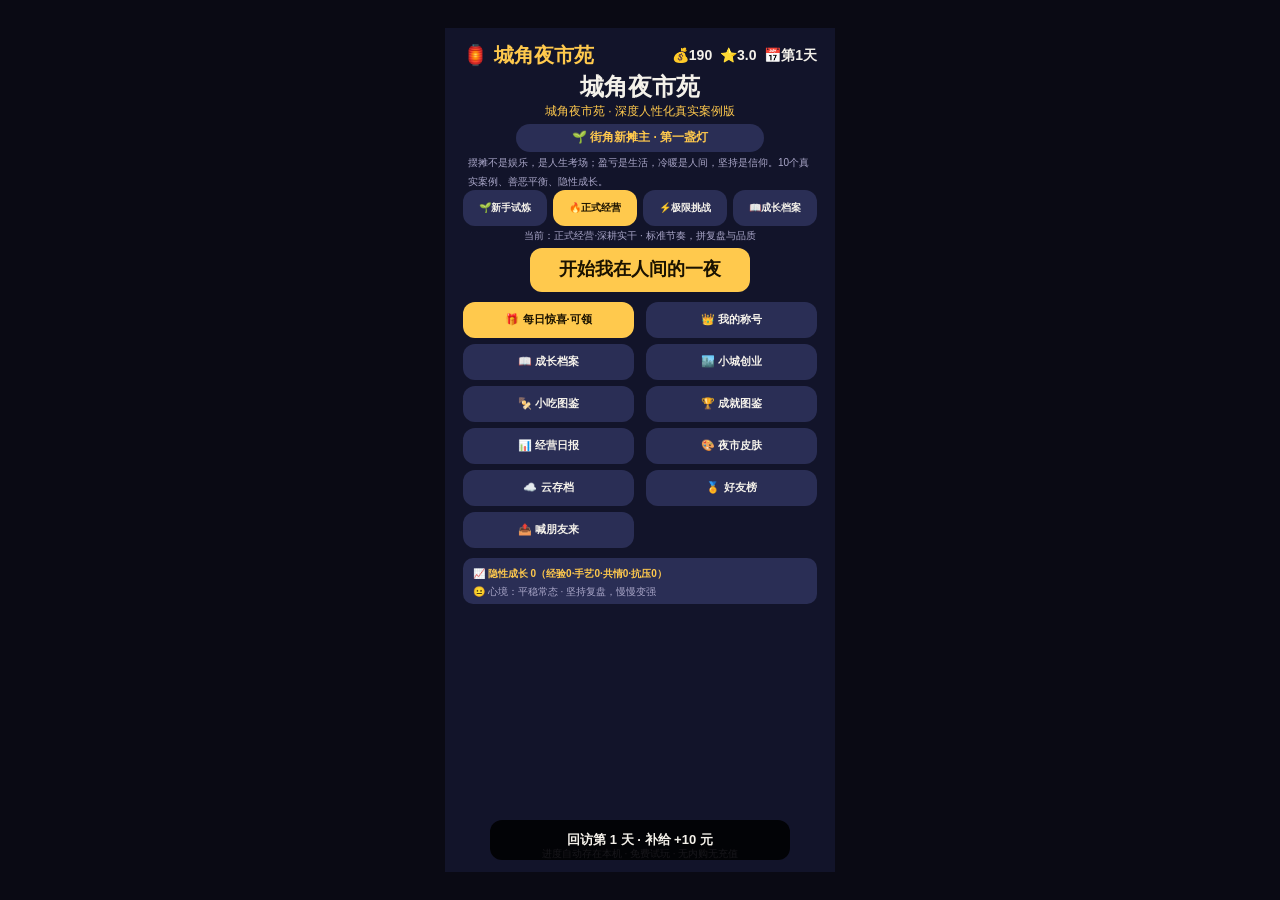
==== commit 02a9e2a7: "Add files via upload" ====
--- a/_preview_built.html
+++ b/_preview_built.html
@@ -529,8 +529,8 @@
 }
 
 function renderHome(pad, top) {
-  ui.text('城 角 夜 市 苑', W / 2, top + 20, 24, ui.colors.text, 'center', true);
-  ui.text('夜市人生 · 深度人性化真实案例版', W / 2, top + 44, 12, ui.colors.gold, 'center');
+  ui.text('城角夜市苑', W / 2, top + 20, 24, ui.colors.text, 'center', true);
+  ui.text('城角夜市苑 · 深度人性化真实案例版', W / 2, top + 44, 12, ui.colors.gold, 'center');
   // 当前称号条：一眼看到"我是谁"
   var tier = core.rewardTier(save);
   ui.rect(W / 2 - 124, top + 56, 248, 28, 15, ui.colors.panel2);
